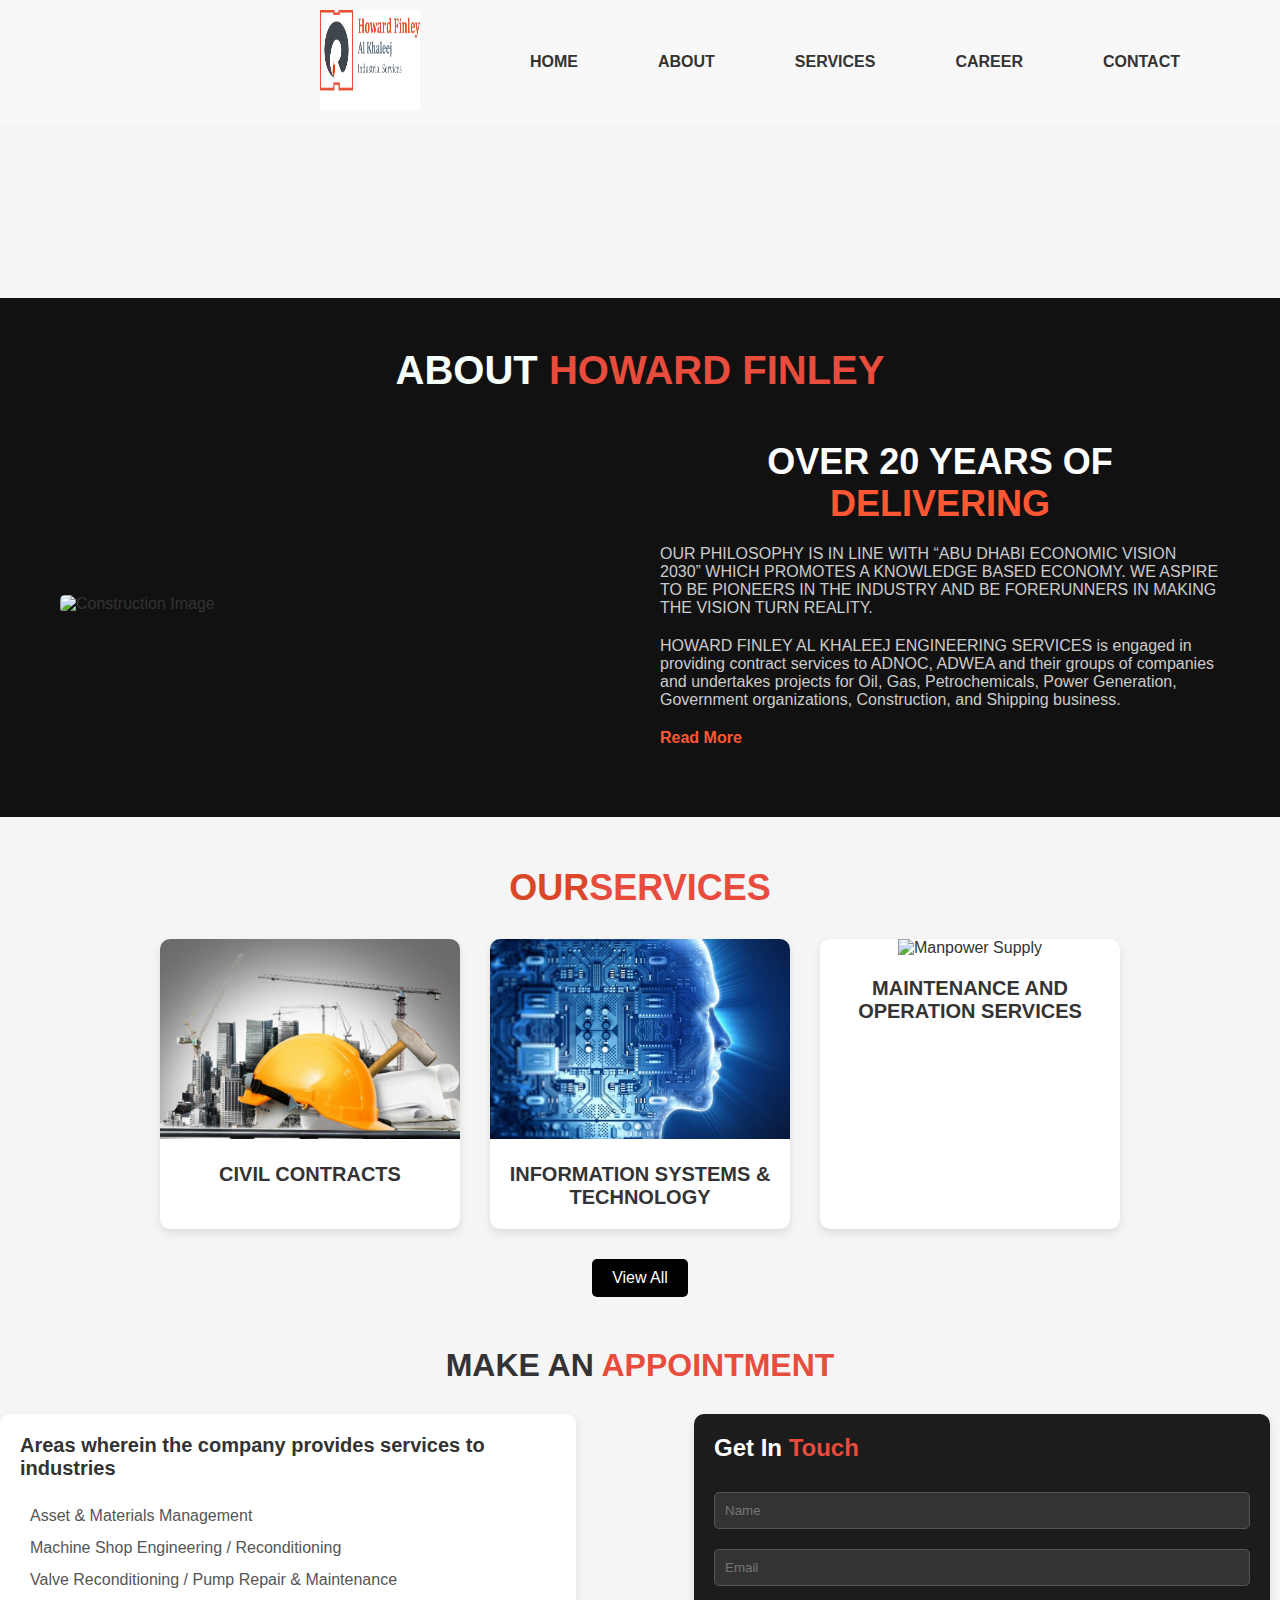
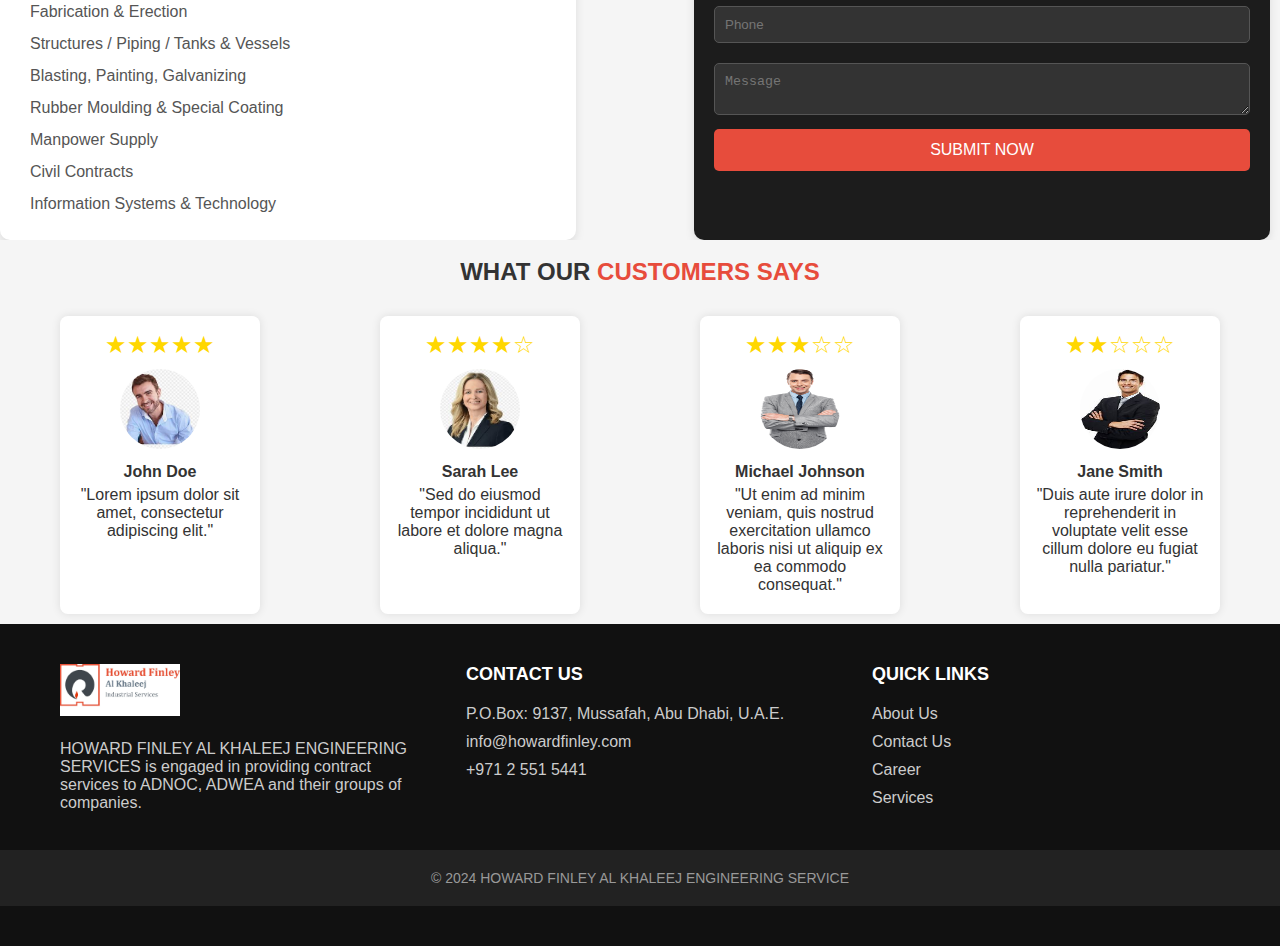
==== index.html @ bd767dd8 "Update index.html" ====
<!DOCTYPE html>
<html lang="en">

<head>
  <meta charset="utf-8">
  <meta name="viewport" content="width=device-width, initial-scale=1, shrink-to-fit=no">
  <link href="#">
  <link rel="stylesheet" href="style.css">

  <title>Howard Finley Alkhaleej engineering services</title>
</head>
<body>
    <header>
        <nav class="navbar">
            <div class="logo">
                <img src="images/logo.jpg" alt="Logo">
            </div>
            <ul class="menu">
                <li><a href="#">HOME</a></li>
                <li><a href="#">ABOUT</a></li>
                <li><a href="#">SERVICES</a></li>
                <li><a href="#">CAREER</a></li>
                <li><a href="#">CONTACT</a></li>
            </ul>
        </nav>
    </header>
    
    <div class="video-container">
        <video autoplay muted loop>
            <source src="images/video.mp4" type="video/mp4">
            Your browser does not support the video tag.
        </video>

    <script src="script.js"></script>
     
<section class="about-section">
    

    <h1> <span class="colour">ABOUT</span> <span class="highlight">HOWARD FINLEY</span></h1>
    <br>
    <div class="about-container">
        <div class="about-image">
            <img src="images/about.jpg" alt="Construction Image">
        </div>
        <div class="about-content">
            <h2>OVER 20 YEARS OF  <span>DELIVERING</span></h2>
            <p>OUR PHILOSOPHY IS IN LINE WITH “ABU DHABI ECONOMIC VISION 2030” WHICH PROMOTES A KNOWLEDGE BASED ECONOMY. WE ASPIRE TO BE PIONEERS IN THE INDUSTRY AND BE FORERUNNERS IN MAKING THE VISION TURN REALITY.</p>
            <p>HOWARD FINLEY AL KHALEEJ ENGINEERING SERVICES is engaged in providing contract services to ADNOC, ADWEA and their groups of companies and undertakes projects for Oil, Gas, Petrochemicals, Power Generation, Government organizations, Construction, and Shipping business.

            </p>
            <p><a href="#" class="read-more">Read More</a></p>
        </div>
    </div>
</section>
    <section class="services-section">
        <h2>OUR<span class="highlight">SERVICES</span></h2>
        <div class="services-container">
            <div class="service-card">
                <img src="images/contract.jpg" alt="Asset & Materials Management">
                <h3>CIVIL CONTRACTS</h3>
            </div>
            <div class="service-card">
                <img src="images/inform.jpg" alt="Fabrication & Erection">
                <h3>INFORMATION SYSTEMS & TECHNOLOGY</h3>
            </div>
            <div class="service-card">
                <img src="images/maintain.jpg" alt="Manpower Supply">
                <h3>MAINTENANCE AND OPERATION SERVICES</h3>
            </div>
    
        </div>
        <a href="#" class="view-all-btn">View All</a>
    </section>

    <section class="appointment-section">
        <h2>MAKE AN <span class="highlight">APPOINTMENT</span></h2>
        <div class="content">
            <div class="services">
                <h3>Areas wherein the company <strong>provides services to industries</strong></h3>
                <ul>
                    <li>Asset & Materials Management</li>
                    <li>Machine Shop Engineering / Reconditioning</li>
                    <li>Valve Reconditioning / Pump Repair & Maintenance</li>
                    <li>Fabrication & Erection</li>
                    <li>Structures / Piping / Tanks & Vessels</li>
                    <li>Blasting, Painting, Galvanizing</li>
                    <li>Rubber Moulding & Special Coating</li>
                    <li>Manpower Supply</li>
                    <li>Civil Contracts</li>
                    <li>Information Systems & Technology</li>
                </ul>
            </div>

            <div class="contact-form">
                <h3>Get In <span class="highlight">Touch</span></h3>
                <form>
                    <input type="text" placeholder="Name" required>
                    <input type="email" placeholder="Email" required>
                    <input type="tel" placeholder="Phone" required>
                    <textarea placeholder="Message" required></textarea>
                    <button type="submit">SUBMIT NOW</button>
                </form>
            </div>
        </div>
    </section>
</div>
<br>
<h2>WHAT OUR <span class="highlight">CUSTOMERS SAYS</span></h2>
<div class="containers">
    <div class="review-box">
        <div class="rating">★★★★★</div>
        <div class="comment">
            <img src="images/p1.jpg" alt="Person 1">
            <p><strong>John Doe</strong></p>
            <p>"Lorem ipsum dolor sit amet, consectetur adipiscing elit."</p>
        </div>
    </div>
    <div class="review-box">
        <div class="rating">★★★★☆</div>
        <div class="comment">
            <img src="images/p2.jpg" alt="Person 2">
            <p><strong>Sarah Lee</strong></p>
            <p>"Sed do eiusmod tempor incididunt ut labore et dolore magna aliqua."</p>
        </div>
    </div>
    <div class="review-box">
        <div class="rating">★★★☆☆</div>
        <div class="comment">
            <img src="images/p3.jpg" alt="Person 3">
            <p><strong>Michael Johnson</strong></p>
            <p>"Ut enim ad minim veniam, quis nostrud exercitation ullamco laboris nisi ut aliquip ex ea commodo consequat."</p>
        </div>
    </div>
    <div class="review-box">
        <div class="rating">★★☆☆☆</div>
        <div class="comment">
            <img src="images/p4.jpg" alt="Person 4">
            <p><strong>Jane Smith</strong></p>
            <p>"Duis aute irure dolor in reprehenderit in voluptate velit esse cillum dolore eu fugiat nulla pariatur."</p>
        </div>
    </div>
</div>
<footer>
    <div class="footer-container">
        <!-- Company Info -->
        <div class="footer-info">
            <img src="images/logo.jpg" alt="Howard Finley Logo" class="footer-logo">
            <p>HOWARD FINLEY AL KHALEEJ ENGINEERING SERVICES is engaged in providing contract services to ADNOC, ADWEA and their groups of companies.</p>
            <div class="footer-social">
                <a href="#"><i class="fab fa-facebook-f"></i></a>
                <a href="#"><i class="fab fa-twitter"></i></a>
                <a href="#"><i class="fab fa-linkedin-in"></i></a>
            </div>
        </div>

        <!-- Contact Info -->
        <div class="footer-contact">
            <h4>CONTACT US</h4>
            <p>P.O.Box: 9137, Mussafah, Abu Dhabi, U.A.E.</p>
            <p>info@howardfinley.com</p>
            <p>+971 2 551 5441</p>
        </div>

        <!-- Quick Links -->
        <div class="footer-links">
            <h4>QUICK LINKS</h4>
            <ul>
                <li><a href="#">About Us</a></li>
                <li><a href="#">Contact Us</a></li>
                <li><a href="#">Career</a></li>
                <li><a href="#">Services</a></li>
            </ul>
        </div>
    </div>

    <!-- Footer Bottom Section -->
    <div class="footer-bottom">
        <p>© 2024 HOWARD FINLEY AL KHALEEJ ENGINEERING SERVICE</p>
    </div>
</footer>

</body>
</html>
---- style.css ----
* {
    box-sizing: border-box;
    margin: 0;
    padding: 0;
}

body {
    font-family: Arial, sans-serif;
}

header {
    background-color: #f8f8f8;
    padding: 10px 20px;
}

.navbar {
    display: flex;
    justify-content: space-between;
    align-items: center;
}

.menu {
    display: flex;
    list-style-type: none;
    font-weight: bold;
}

.menu li {
    margin-right: 80px;
}

.menu a {
    text-decoration: none;
    color: #333;
}

.menu a:hover {
    text-decoration: underline;
}

.logo img {
    height: 100px; /* Adjust height as needed */
    margin-left: 300px;
    width: 100%;
}


* {
    box-sizing: border-box;
    margin: 0;
    padding: 0;
}

body {
    font-family: Arial, sans-serif;
}

.video-container {
    position: relative;
    width: 100%;
    height: 40%;
    overflow: hidden;
}

video {
    width: 100%;
    height: auto; /* Maintain aspect ratio */
}

.overlay {
    position: absolute;
    top: 50%;
    left: 50%;
    transform: translate(-50%, -50%);
    text-align: left;
    font-weight: bold;
}

.text {
    font-size: 4em;
    color: #cf4b22;
    border: 4px solid white;
    padding: 10px;
    margin: 10px 0;
    opacity: 0;
    transition: opacity 0.5s ease;
}



.container {
    text-align: center;
}

h1 {
    margin-bottom: 30px;
    font-size: 2.5em;
    color: #333;
}

* {
    margin: 0;
    padding: 0;
    box-sizing: border-box;
}

body {
    font-family: Arial, sans-serif;
}

.services-section {
    text-align: center;
    padding: 50px;
    background-color: #f5f5f5;
}

.services-section h2 {
    font-size: 36px;
    margin-bottom: 30px;
    color: #d94728;
}

.services-container {
    display: flex;
    justify-content: center;
    gap: 30px;
}

.service-card {
    background-color: white;
    border-radius: 10px;
    overflow: hidden;
    box-shadow: 0 4px 8px rgba(0, 0, 0, 0.1);
    width: 300px;
    text-align: center;
}

.service-card img {
    width: 100%;
    height: 200px;
    object-fit: cover;
}

.service-card h3 {
    font-size: 20px;
    margin: 20px 0;
}

.view-all-btn {
    display: inline-block;
    margin-top: 30px;
    padding: 10px 20px;
    background-color: #000;
    color: white;
    text-decoration: none;
    border-radius: 5px;
}

.view-all-btn:hover {
    background-color: #d94728;
}


* {
    margin: 0;
    padding: 0;
    box-sizing: border-box;
}

body {
    font-family: 'Arial', sans-serif;
    background-color: #f5f5f5;
    color: #333;
}

.container {
    max-width: 1200px;
    margin: 0 auto;
    padding: 40px;
}

header {
    text-align: center;
    margin-bottom: 20px;
}

header .logo {
    display: inline-block;
}

header img {
    max-width: 100px;
}

header h1 {
    font-size: 24px;
    margin: 10px 0;
}

header p {
    font-size: 14px;
    color: #666;
}

.appointment-section h2 {
    text-align: center;
    font-size: 32px;
    margin-bottom: 30px;
}

.highlight {
    color: #e74c3c;
}

.content {
    display: flex;
    justify-content: space-between;
}

.services {
    background-color: #ffffff;
    padding: 20px;
    border-radius: 10px;
    box-shadow: 0 4px 10px rgba(0, 0, 0, 0.1);
    width: 45%;
}

.services h3 {
    font-size: 20px;
    margin-bottom: 20px;
}

.services ul {
    list-style: none;
    line-height: 2;
}

.services li {
    font-size: 16px;
    color: #555;
    margin-left: 10px;
}

.contact-form {
    background-color: #1c1c1c;
    padding: 20px;
    border-radius: 10px;
    box-shadow: 0 4px 10px rgba(0, 0, 0, 0.1);
    width: 45%;
    color: white;
    margin-right: 10px;
}

.contact-form h3 {
    font-size: 24px;
    margin-bottom: 20px;
}

.contact-form input,
.contact-form textarea {
    width: 100%;
    padding: 10px;
    margin: 10px 0;
    border: 1px solid #555;
    border-radius: 5px;
    background-color: #333;
    color: white;
}

.contact-form button {
    width: 100%;
    padding: 12px;
    background-color: #e74c3c;
    color: white;
    border: none;
    border-radius: 5px;
    font-size: 16px;
    cursor: pointer;
}

.contact-form button:hover {
    background-color: #c0392b;
}



.about-section {
    background-color: #111; /* Dark section background */
    padding: 50px 0;
    text-align: center;
}

.about-container {
    display: flex;
    justify-content: space-between;
    align-items: center;
    max-width: 1200px;
    margin: 0 auto;
    padding: 0 20px;
}

.about-image img {
    max-width: 500px; /* Adjust size */
    width: 100%;
    border-radius: 5px; /* Add some border-radius for softer edges */
}

.about-content {
    max-width: 600px;
    padding-left: 40px;
    text-align: left;
}

.about-content h2 {
    font-size: 36px;
    margin-bottom: 20px;
    color: #fff;
    text-transform: uppercase;
}

.about-content h2 span {
    color: #ff5733; /* Highlighting text in a different color */
}

.about-content p {
    margin-bottom: 20px;
    color: #ccc; /* Grey text for paragraphs */
}

.read-more {
    text-decoration: none;
    color: #ff5733; /* Button/link color */
    font-weight: bold;
}

.colour {
    color: #f6fff9;
}

.read-more:hover {
    text-decoration: underline;
}





.containers {
    display: flex;
    justify-content: space-around;
    margin-top: 20px;
}

.review-box {
    width: 200px;
    background: #fff;
    padding: 15px;
    margin: 10px;
    border-radius: 8px;
    box-shadow: 0 0 10px rgba(0,0,0,0.1);
    text-align: center;
}

.rating {
    color: #FFD700; /* Gold color for stars */
    font-size: 24px;
    margin-bottom: 10px;
}

.comment img {
    width: 80px;
    height: 80px;
    border-radius: 50%;
    margin-bottom: 10px;
}

.comment p {
    margin-bottom: 5px;
}

h2{
    text-align: center;
}



footer {
    background-color: #111;
    padding: 40px 0;
    color: #ccc;
}

.footer-container {
    max-width: 1200px;
    margin: 0 auto;
    display: flex;
    justify-content: space-between;
    padding: 0 20px;
}

.footer-info, .footer-contact, .footer-links {
    flex-basis: 30%;
}

.footer-logo {
    width: 120px;
    margin-bottom: 20px;
}

.footer-info p {
    margin-bottom: 20px;
}

.footer-social a {
    color: #fff;
    margin-right: 10px;
    font-size: 16px;
    text-decoration: none;
}

.footer-social a:hover {
    color: #ff5733; /* Change color on hover */
}

.footer-contact h4, .footer-links h4 {
    font-size: 18px;
    margin-bottom: 20px;
    color: #fff;
}

.footer-links ul {
    list-style: none;
}

.footer-links ul li {
    margin-bottom: 10px;
}

.footer-links ul li a {
    text-decoration: none;
    color: #ccc;
}

.footer-links ul li a:hover {
    color: #ff5733; /* Hover color */
    text-decoration: underline;
}

.footer-bottom {
    background-color: #222;
    padding: 20px 0;
    text-align: center;
    color: #999;
}

.footer-bottom p {
    font-size: 14px;
}

.footer-contact p {
    margin-bottom: 10px;
}



@media (max-width: 768px) {
    header h1 {
        font-size: 28px;
    }

    navbar ul li {
        display: block;
        margin: 10px 0;
    }

    .hero h2 {
        font-size: 32px;
    }

    .hero p {
        font-size: 18px;
    }

    .content-section h2 {
        font-size: 28px;
    }
}

@media (max-width: 480px) {
    header h1 {
        font-size: 24px;
    }

    .hero h2 {
        font-size: 24px;
    }

    .hero p {
        font-size: 16px;
    }

    .content-section h2 {
        font-size: 24px;
    }
}
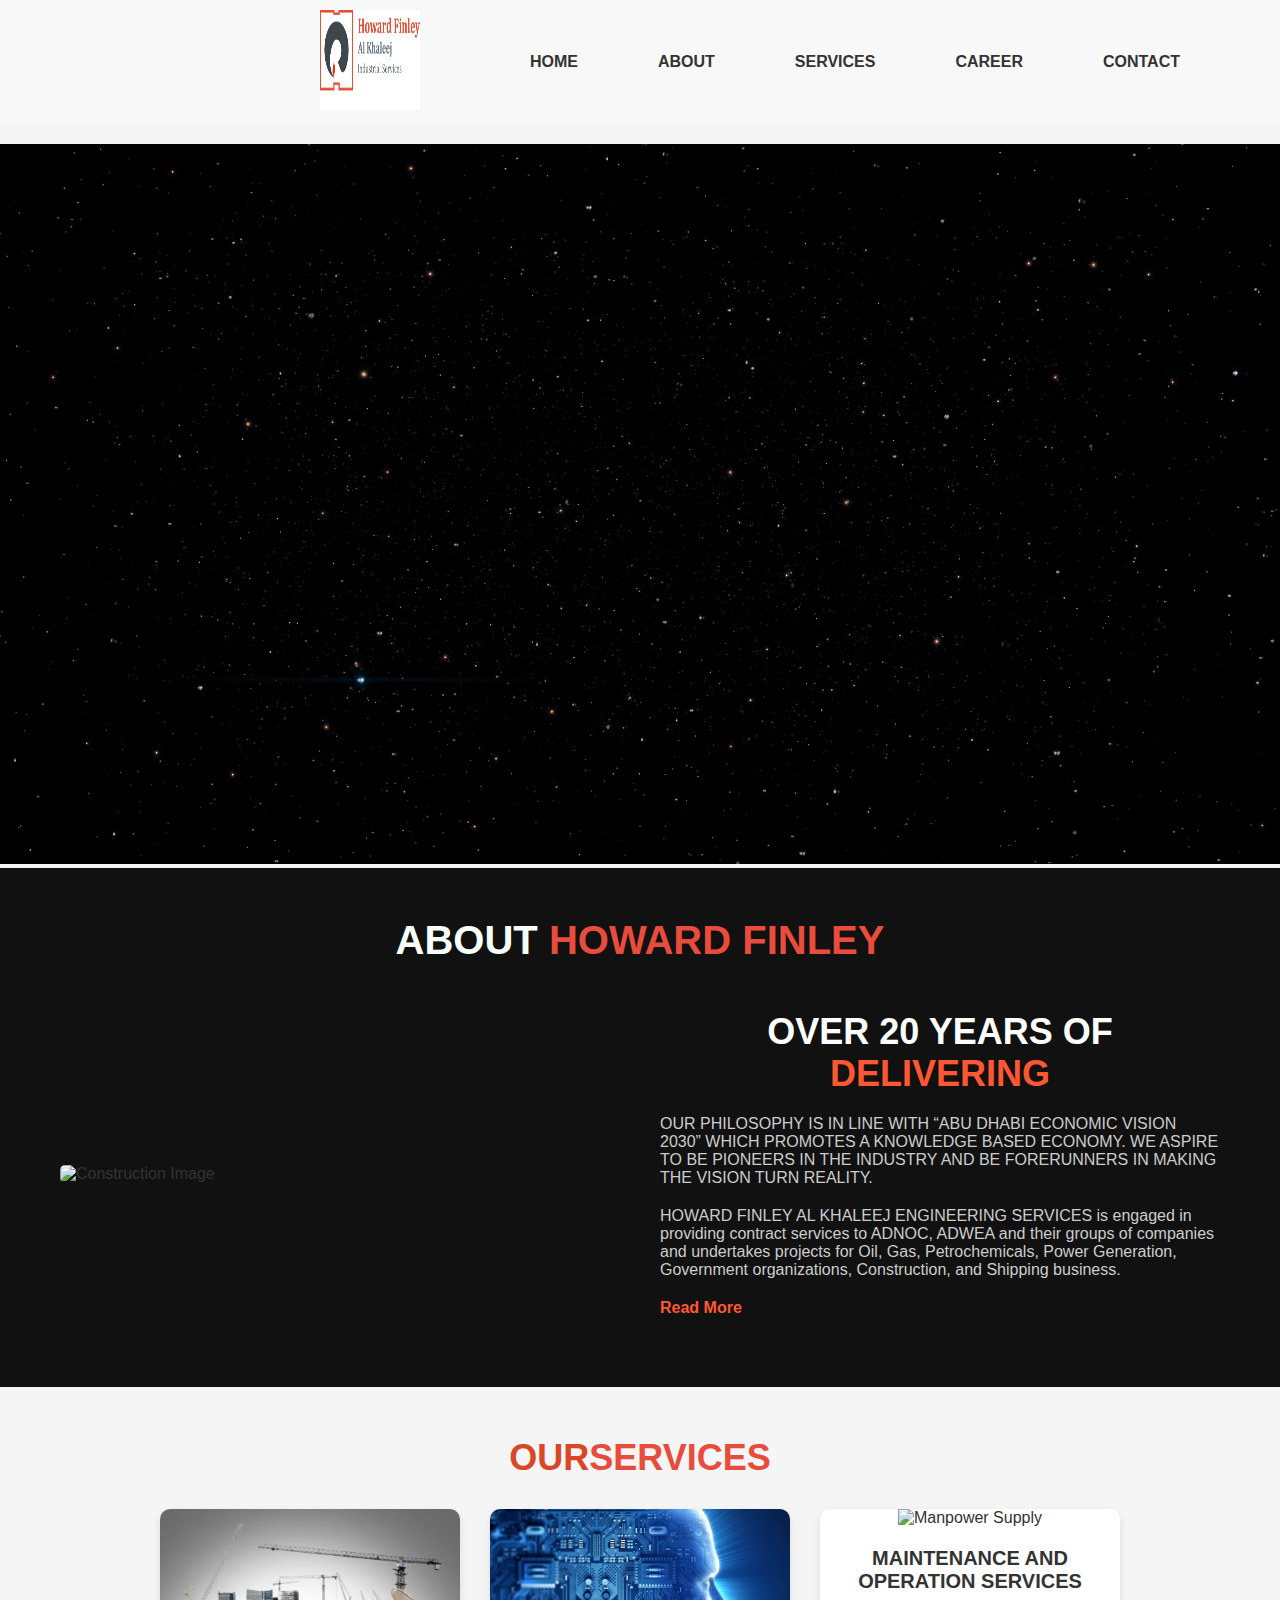
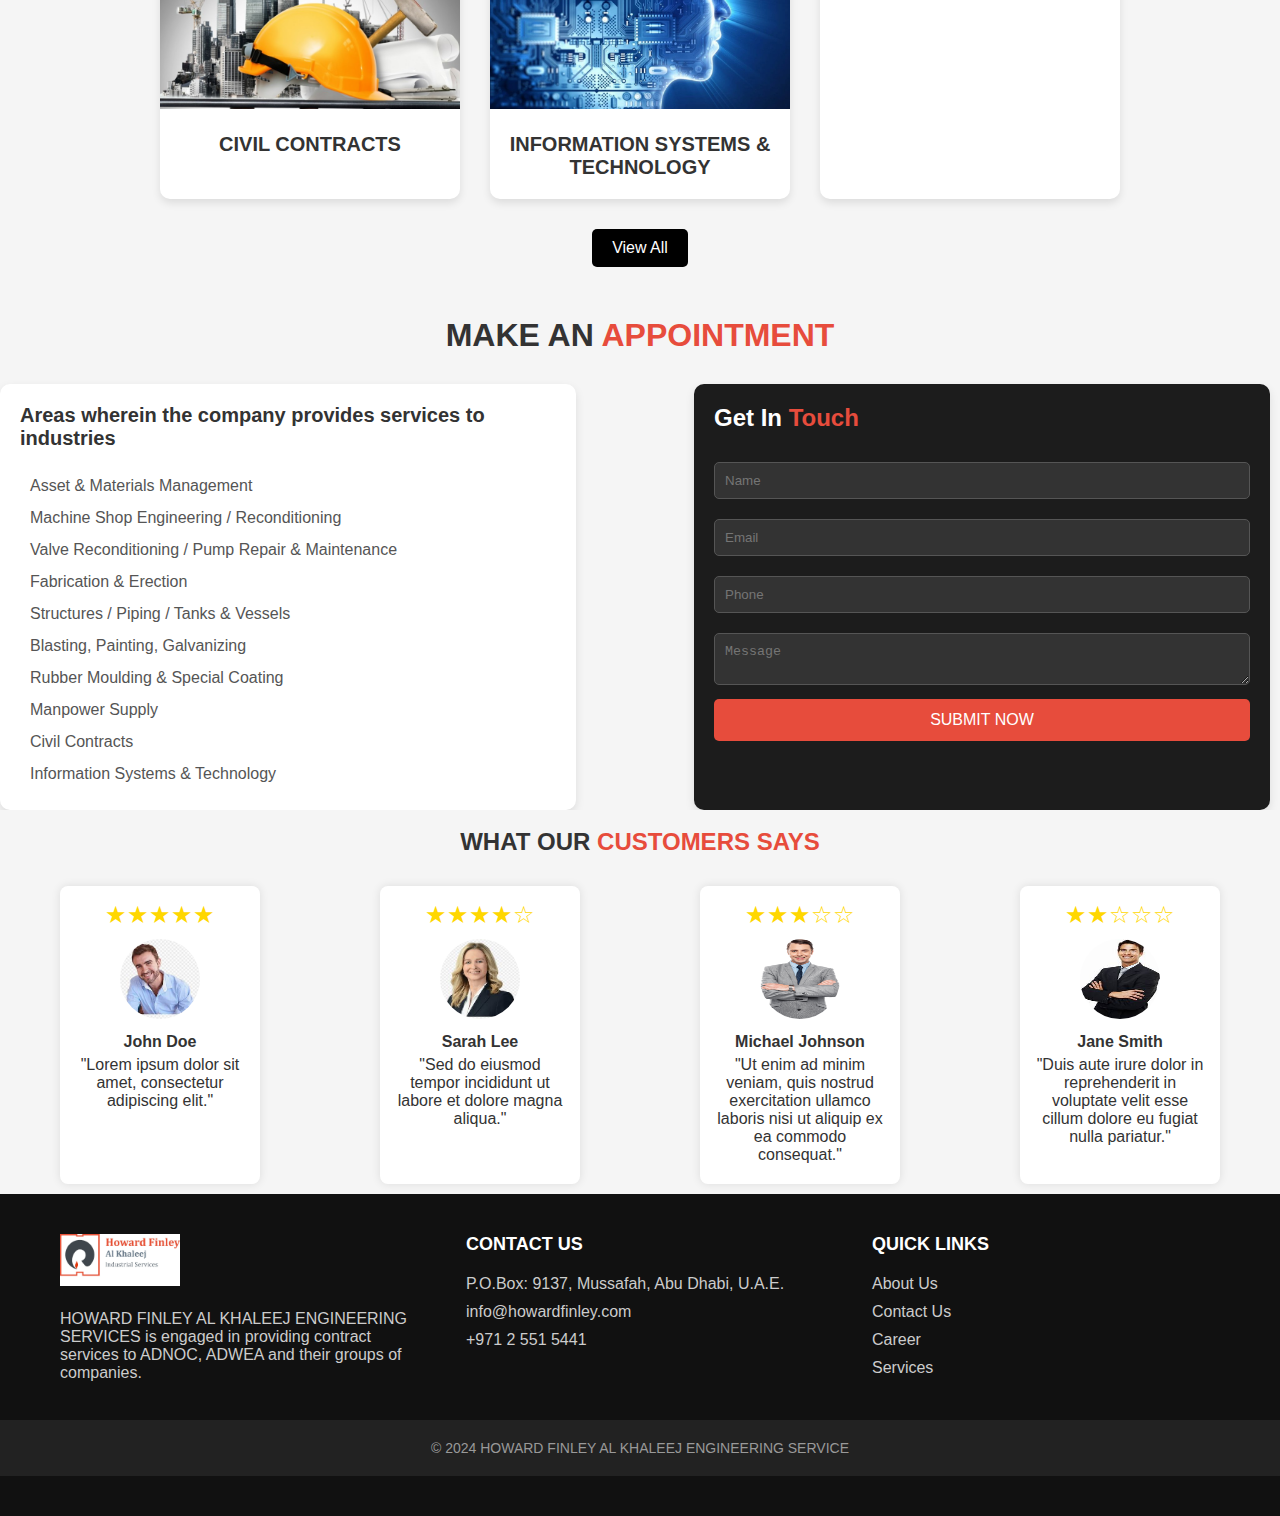
==== commit cb274baa: "Update index.html" ====
--- a/index.html
+++ b/index.html
@@ -27,7 +27,7 @@
     
     <div class="video-container">
         <video autoplay muted loop>
-            <source src="images/video.mp4" type="video/mp4">
+            <source src="images/avideo.mp4" type="video/mp4">
             Your browser does not support the video tag.
         </video>
 
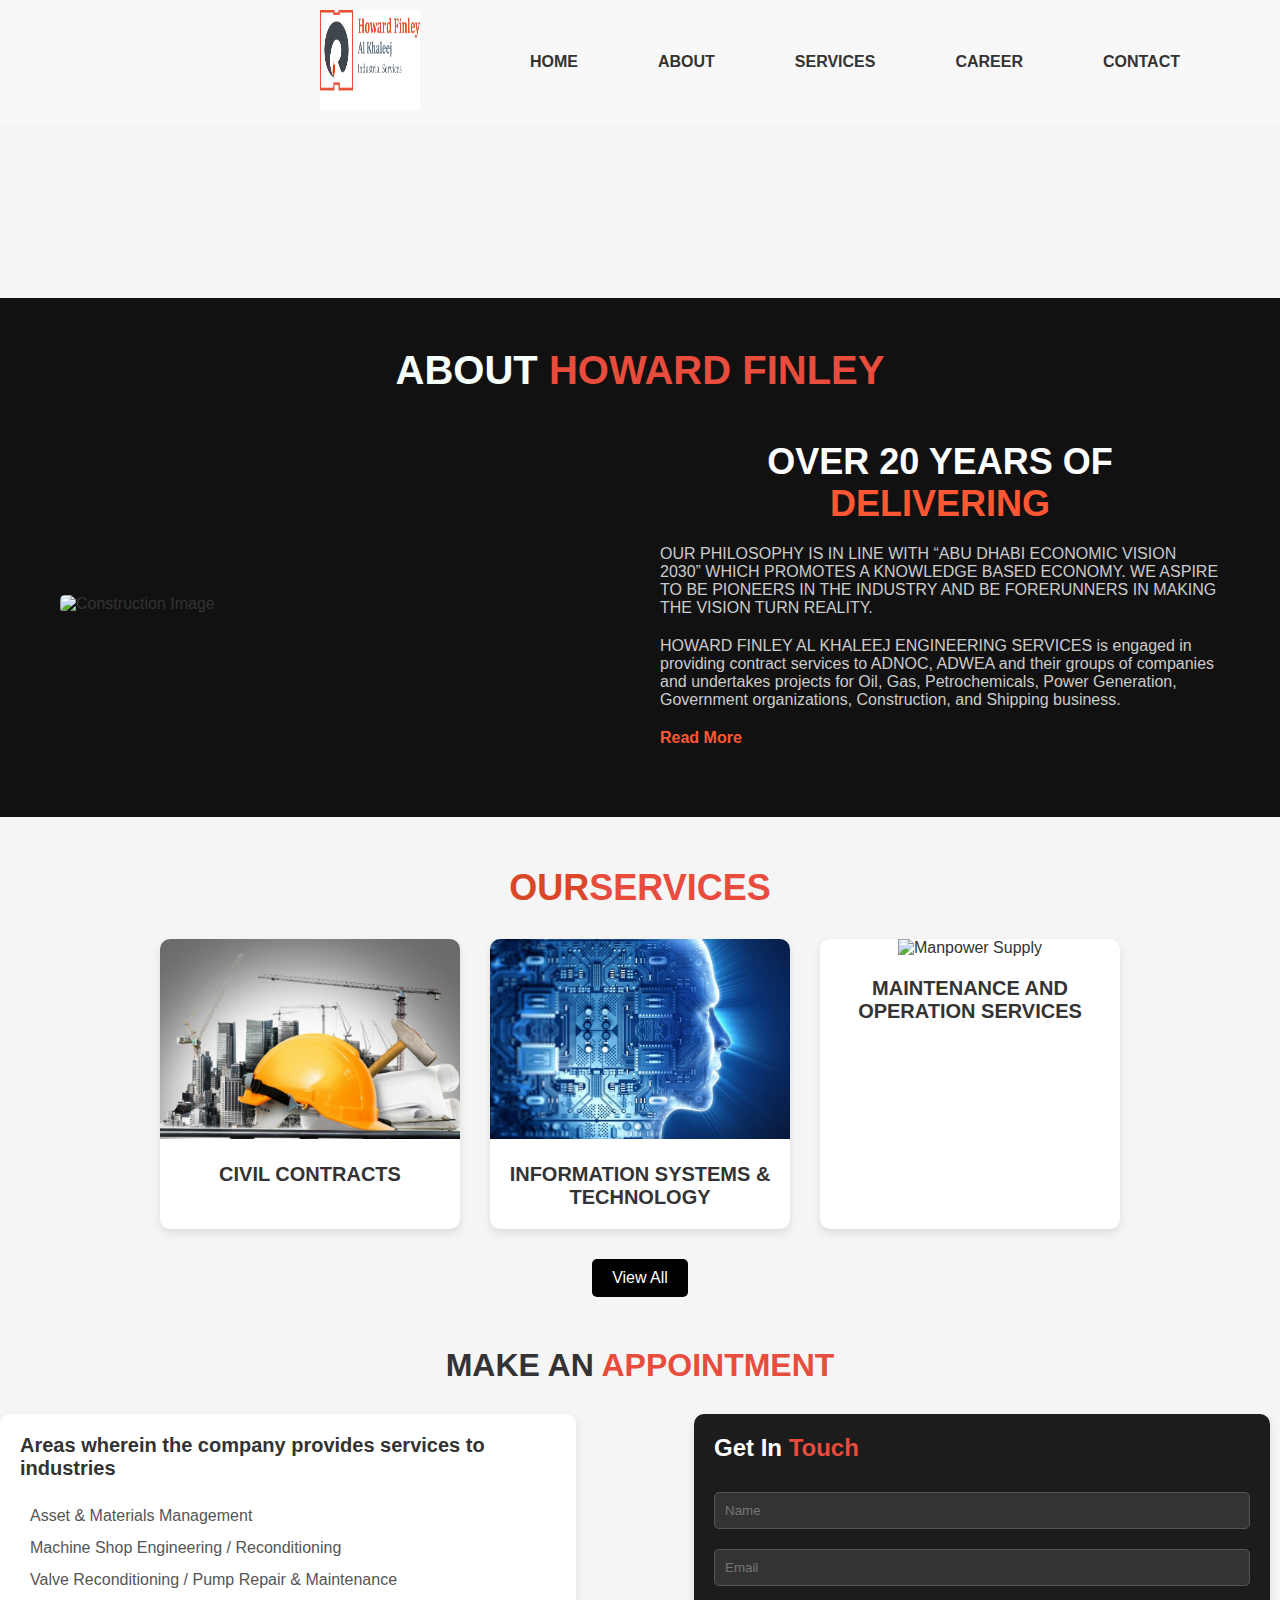
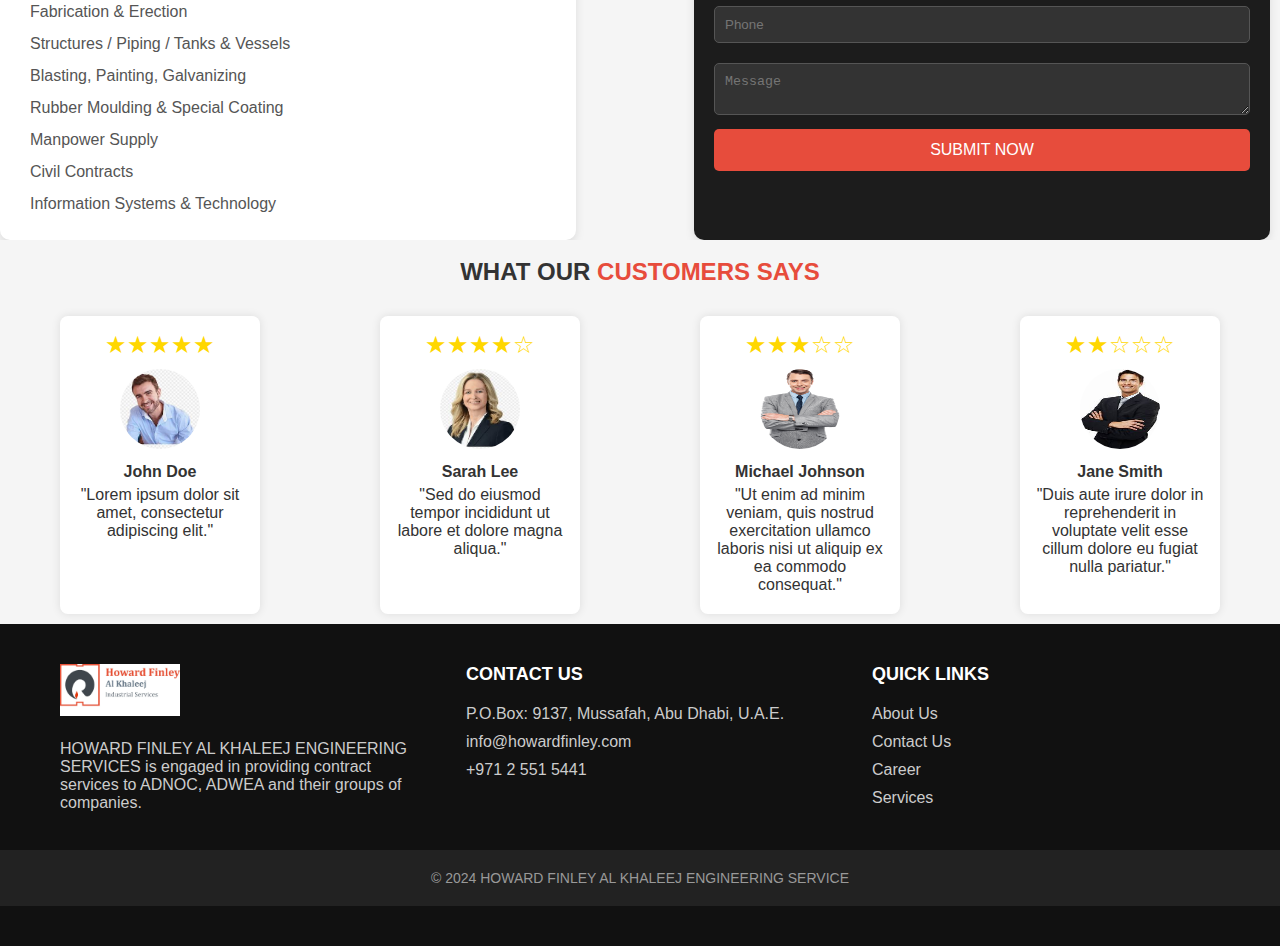
==== commit d83c40f8: "Update index.html" ====
--- a/index.html
+++ b/index.html
@@ -27,7 +27,7 @@
     
     <div class="video-container">
         <video autoplay muted loop>
-            <source src="images/avideo.mp4" type="video/mp4">
+            <source src="images/video.mp4" type="video/mp4">
             Your browser does not support the video tag.
         </video>
 
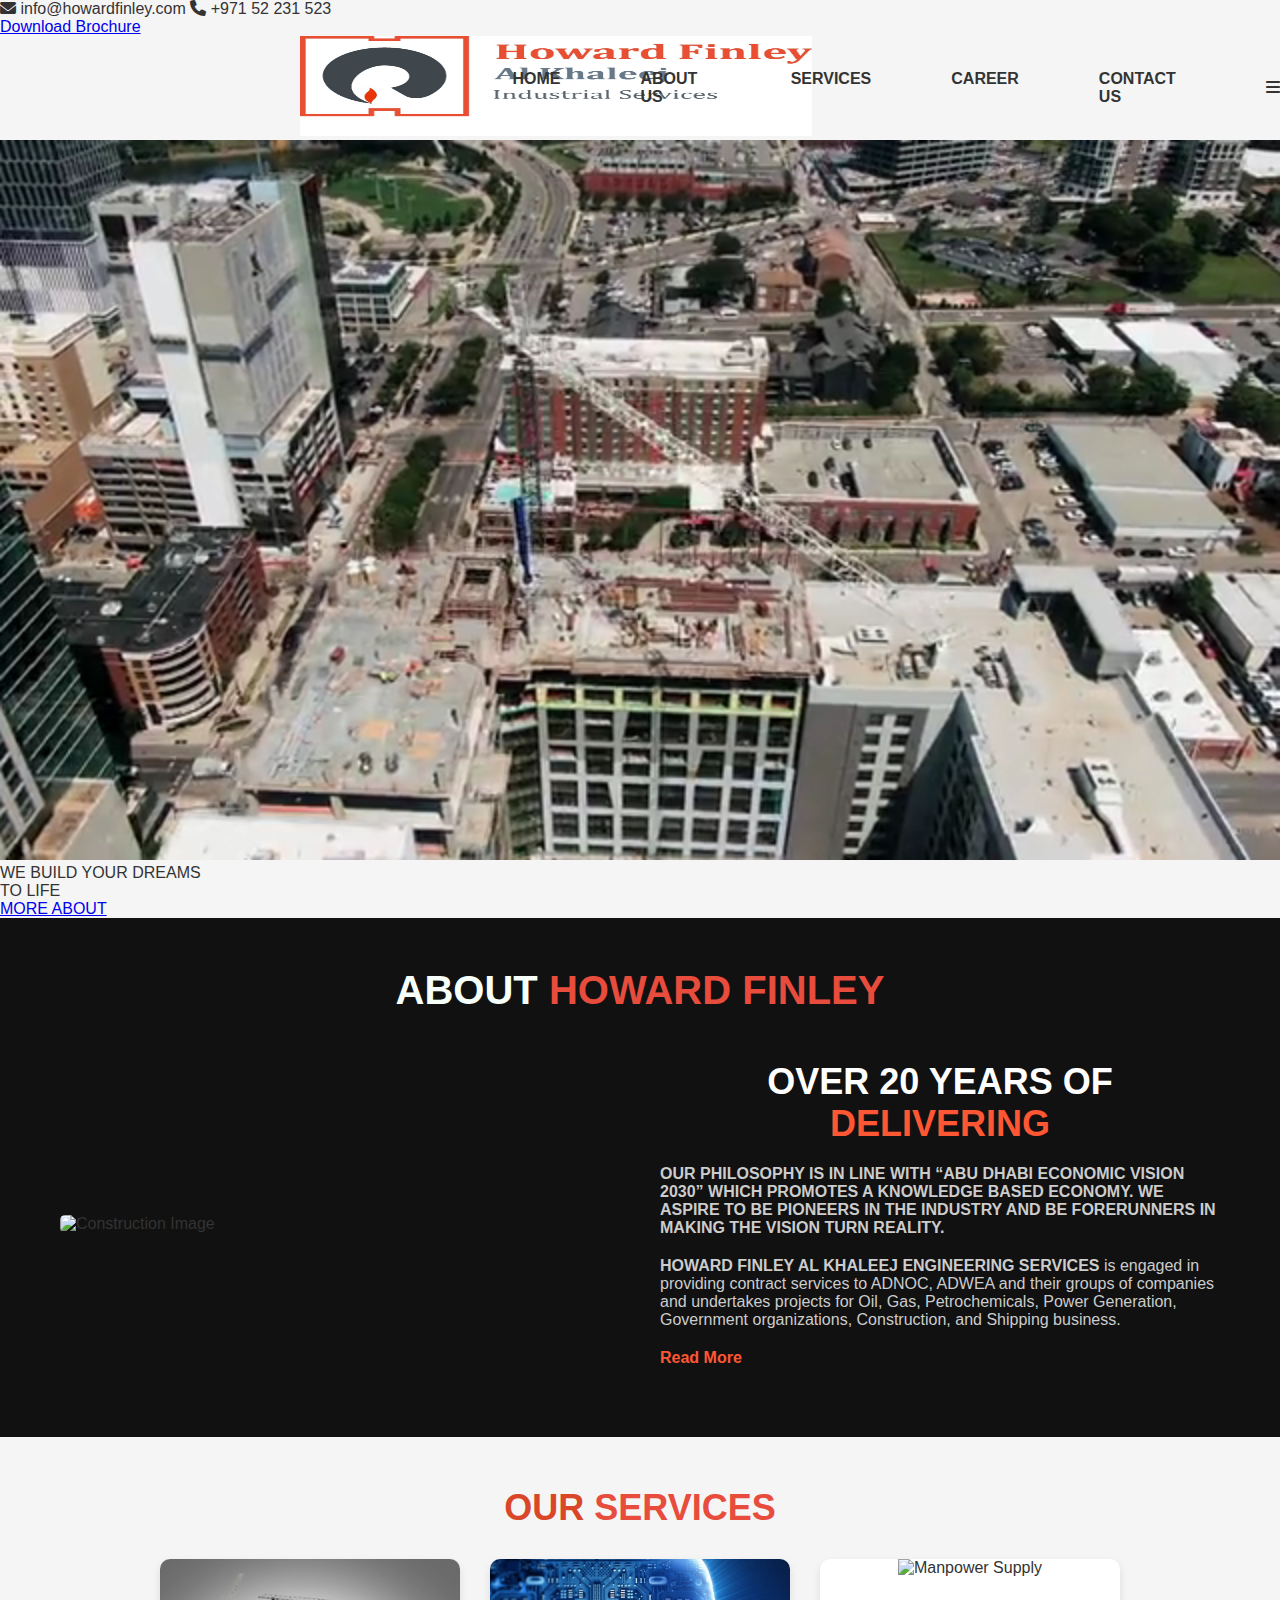
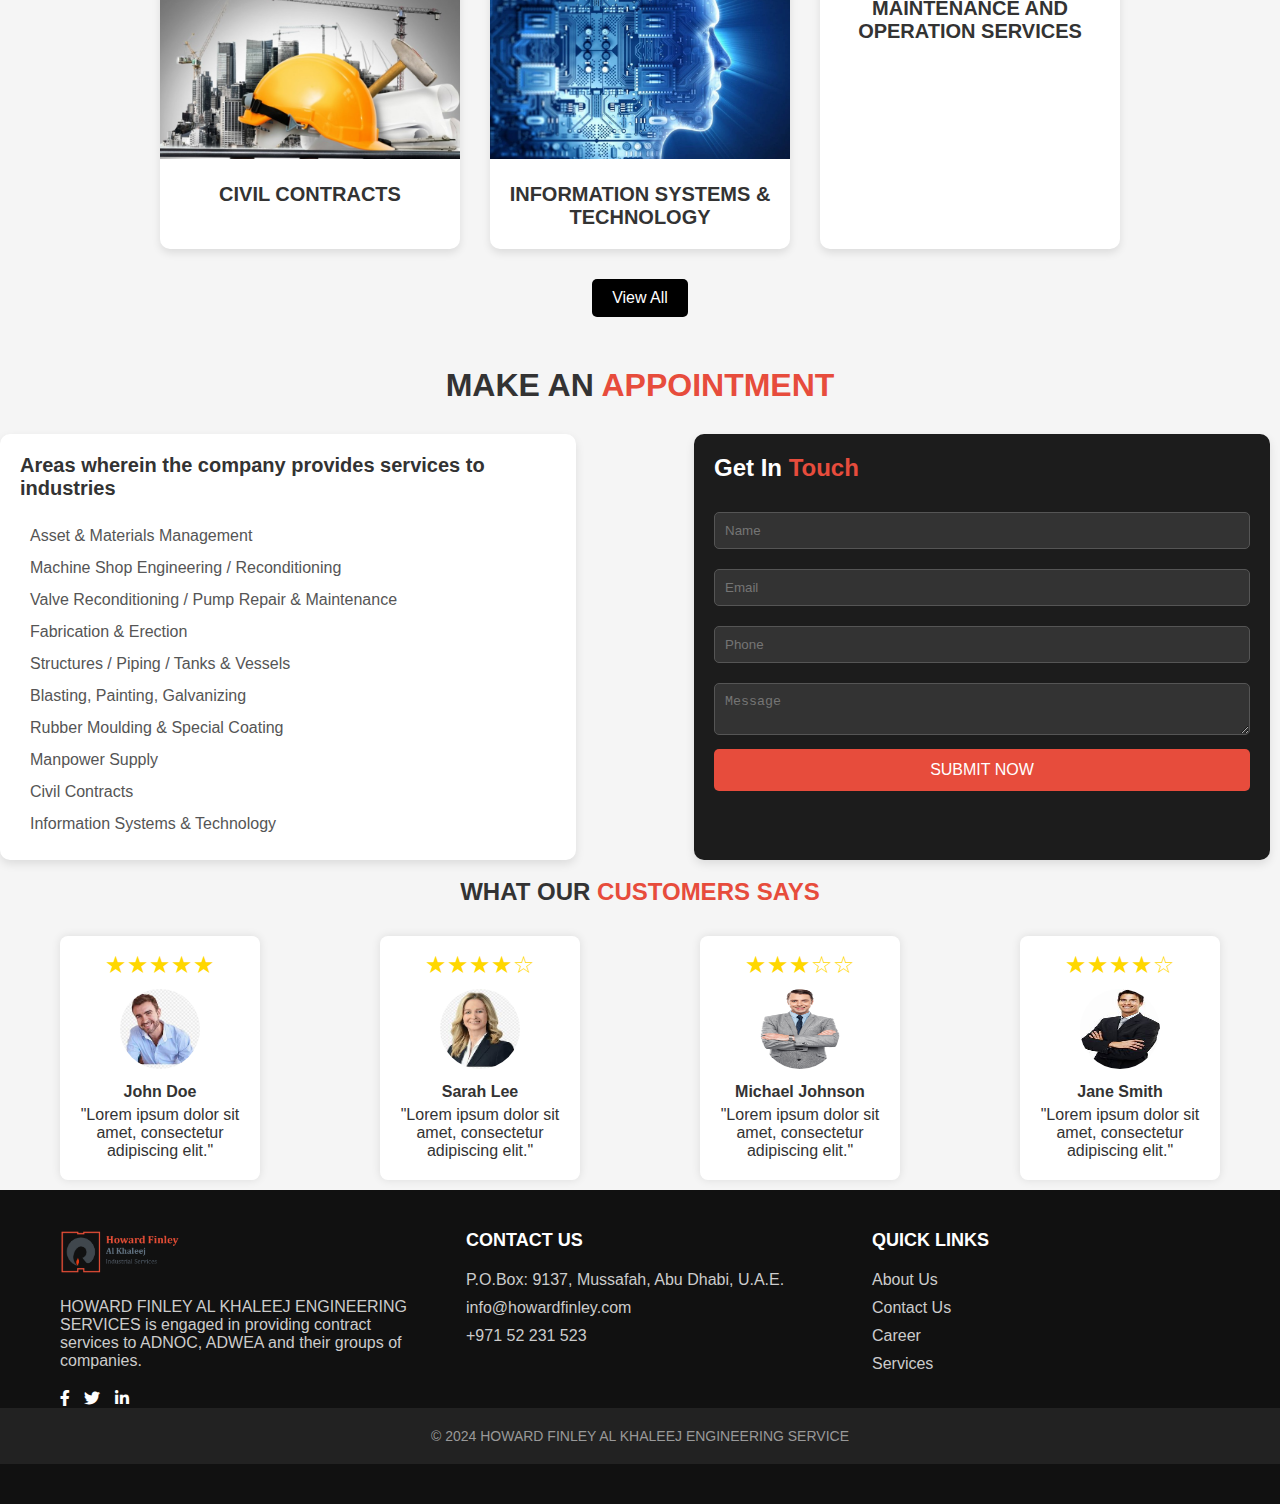
==== commit f4aed282: "Update index.html" ====
--- a/index.html
+++ b/index.html
@@ -5,36 +5,59 @@
   <meta charset="utf-8">
   <meta name="viewport" content="width=device-width, initial-scale=1, shrink-to-fit=no">
   <link href="#">
+  <link rel="stylesheet" href="https://cdnjs.cloudflare.com/ajax/libs/font-awesome/6.0.0-beta3/css/all.min.css">
   <link rel="stylesheet" href="style.css">
 
   <title>Howard Finley Alkhaleej engineering services</title>
 </head>
 <body>
-    <header>
-        <nav class="navbar">
-            <div class="logo">
-                <img src="images/logo.jpg" alt="Logo">
-            </div>
-            <ul class="menu">
-                <li><a href="#">HOME</a></li>
-                <li><a href="#">ABOUT</a></li>
-                <li><a href="#">SERVICES</a></li>
-                <li><a href="#">CAREER</a></li>
-                <li><a href="#">CONTACT</a></li>
-            </ul>
-        </nav>
-    </header>
+     <!-- Top Bar -->
+  <div class="top-bar">
+    <div class="contact-info">
+      <span><i class="fa fa-envelope"></i> info@howardfinley.com</span>
+      <span><i class="fa fa-phone"></i> +971 52 231 523</span>
+    </div>
+    <div class="brochure">
+      <a href="#" class="btn-brochure">Download Brochure</a>
+    </div>
+  </div>
+
+
+
+  <!-- Navbar -->
+  <nav class="navbar">
+    <div class="logo">
+        <img src="images/logo.jpg" alt="Company Logo">
+      </div>
+    <ul class="menu">
+      <li><a href="#">HOME</a></li>
+      <li><a href="#">ABOUT US</a></li>
+      <li><a href="#">SERVICES</a></li>
+      <li><a href="#">CAREER</a></li>
+      <li><a href="#">CONTACT US</a></li>
+    </ul>
+    <div class="hamburger" id="hamburger">
+        <i class="fas fa-bars"></i>
+    </div>
+  </nav>
     
     <div class="video-container">
         <video autoplay muted loop>
             <source src="images/video.mp4" type="video/mp4">
             Your browser does not support the video tag.
         </video>
-
+   
+        <!-- Adding multiple texts with animations -->
+       <div class="overlay-text">
+        <div class="text-row">WE BUILD YOUR DREAMS</div>
+        <div class="text-row">TO LIFE</div>
+        <a href="#" class="button-text">MORE ABOUT</a>
+    </div>
+</div>
+    </div>
     <script src="script.js"></script>
      
 <section class="about-section">
-    
 
     <h1> <span class="colour">ABOUT</span> <span class="highlight">HOWARD FINLEY</span></h1>
     <br>
@@ -44,8 +67,8 @@
         </div>
         <div class="about-content">
             <h2>OVER 20 YEARS OF  <span>DELIVERING</span></h2>
-            <p>OUR PHILOSOPHY IS IN LINE WITH “ABU DHABI ECONOMIC VISION 2030” WHICH PROMOTES A KNOWLEDGE BASED ECONOMY. WE ASPIRE TO BE PIONEERS IN THE INDUSTRY AND BE FORERUNNERS IN MAKING THE VISION TURN REALITY.</p>
-            <p>HOWARD FINLEY AL KHALEEJ ENGINEERING SERVICES is engaged in providing contract services to ADNOC, ADWEA and their groups of companies and undertakes projects for Oil, Gas, Petrochemicals, Power Generation, Government organizations, Construction, and Shipping business.
+            <p><b>OUR PHILOSOPHY IS IN LINE WITH “ABU DHABI ECONOMIC VISION 2030” WHICH PROMOTES A KNOWLEDGE BASED ECONOMY. WE ASPIRE TO BE PIONEERS IN THE INDUSTRY AND BE FORERUNNERS IN MAKING THE VISION TURN REALITY.</b></p>
+            <p><b>HOWARD FINLEY AL KHALEEJ ENGINEERING SERVICES</b> is engaged in providing contract services to ADNOC, ADWEA and their groups of companies and undertakes projects for Oil, Gas, Petrochemicals, Power Generation, Government organizations, Construction, and Shipping business.
 
             </p>
             <p><a href="#" class="read-more">Read More</a></p>
@@ -53,7 +76,7 @@
     </div>
 </section>
     <section class="services-section">
-        <h2>OUR<span class="highlight">SERVICES</span></h2>
+        <h2>OUR <span class="highlight">SERVICES</span></h2>
         <div class="services-container">
             <div class="service-card">
                 <img src="images/contract.jpg" alt="Asset & Materials Management">
@@ -120,7 +143,7 @@
         <div class="comment">
             <img src="images/p2.jpg" alt="Person 2">
             <p><strong>Sarah Lee</strong></p>
-            <p>"Sed do eiusmod tempor incididunt ut labore et dolore magna aliqua."</p>
+            <p>"Lorem ipsum dolor sit amet, consectetur adipiscing elit."</p>
         </div>
     </div>
     <div class="review-box">
@@ -128,15 +151,15 @@
         <div class="comment">
             <img src="images/p3.jpg" alt="Person 3">
             <p><strong>Michael Johnson</strong></p>
-            <p>"Ut enim ad minim veniam, quis nostrud exercitation ullamco laboris nisi ut aliquip ex ea commodo consequat."</p>
-        </div>
-    </div>
-    <div class="review-box">
-        <div class="rating">★★☆☆☆</div>
+            <p>"Lorem ipsum dolor sit amet, consectetur adipiscing elit."</p>
+        </div>
+    </div>
+    <div class="review-box">
+        <div class="rating">★★★★☆</div>
         <div class="comment">
             <img src="images/p4.jpg" alt="Person 4">
             <p><strong>Jane Smith</strong></p>
-            <p>"Duis aute irure dolor in reprehenderit in voluptate velit esse cillum dolore eu fugiat nulla pariatur."</p>
+            <p>"Lorem ipsum dolor sit amet, consectetur adipiscing elit."</p>
         </div>
     </div>
 </div>
@@ -144,7 +167,7 @@
     <div class="footer-container">
         <!-- Company Info -->
         <div class="footer-info">
-            <img src="images/logo.jpg" alt="Howard Finley Logo" class="footer-logo">
+            <img src="images/logof.png" alt="Howard Finley Logo" class="footer-logo">
             <p>HOWARD FINLEY AL KHALEEJ ENGINEERING SERVICES is engaged in providing contract services to ADNOC, ADWEA and their groups of companies.</p>
             <div class="footer-social">
                 <a href="#"><i class="fab fa-facebook-f"></i></a>
@@ -158,7 +181,7 @@
             <h4>CONTACT US</h4>
             <p>P.O.Box: 9137, Mussafah, Abu Dhabi, U.A.E.</p>
             <p>info@howardfinley.com</p>
-            <p>+971 2 551 5441</p>
+            <p>+971 52 231 523</p>
         </div>
 
         <!-- Quick Links -->
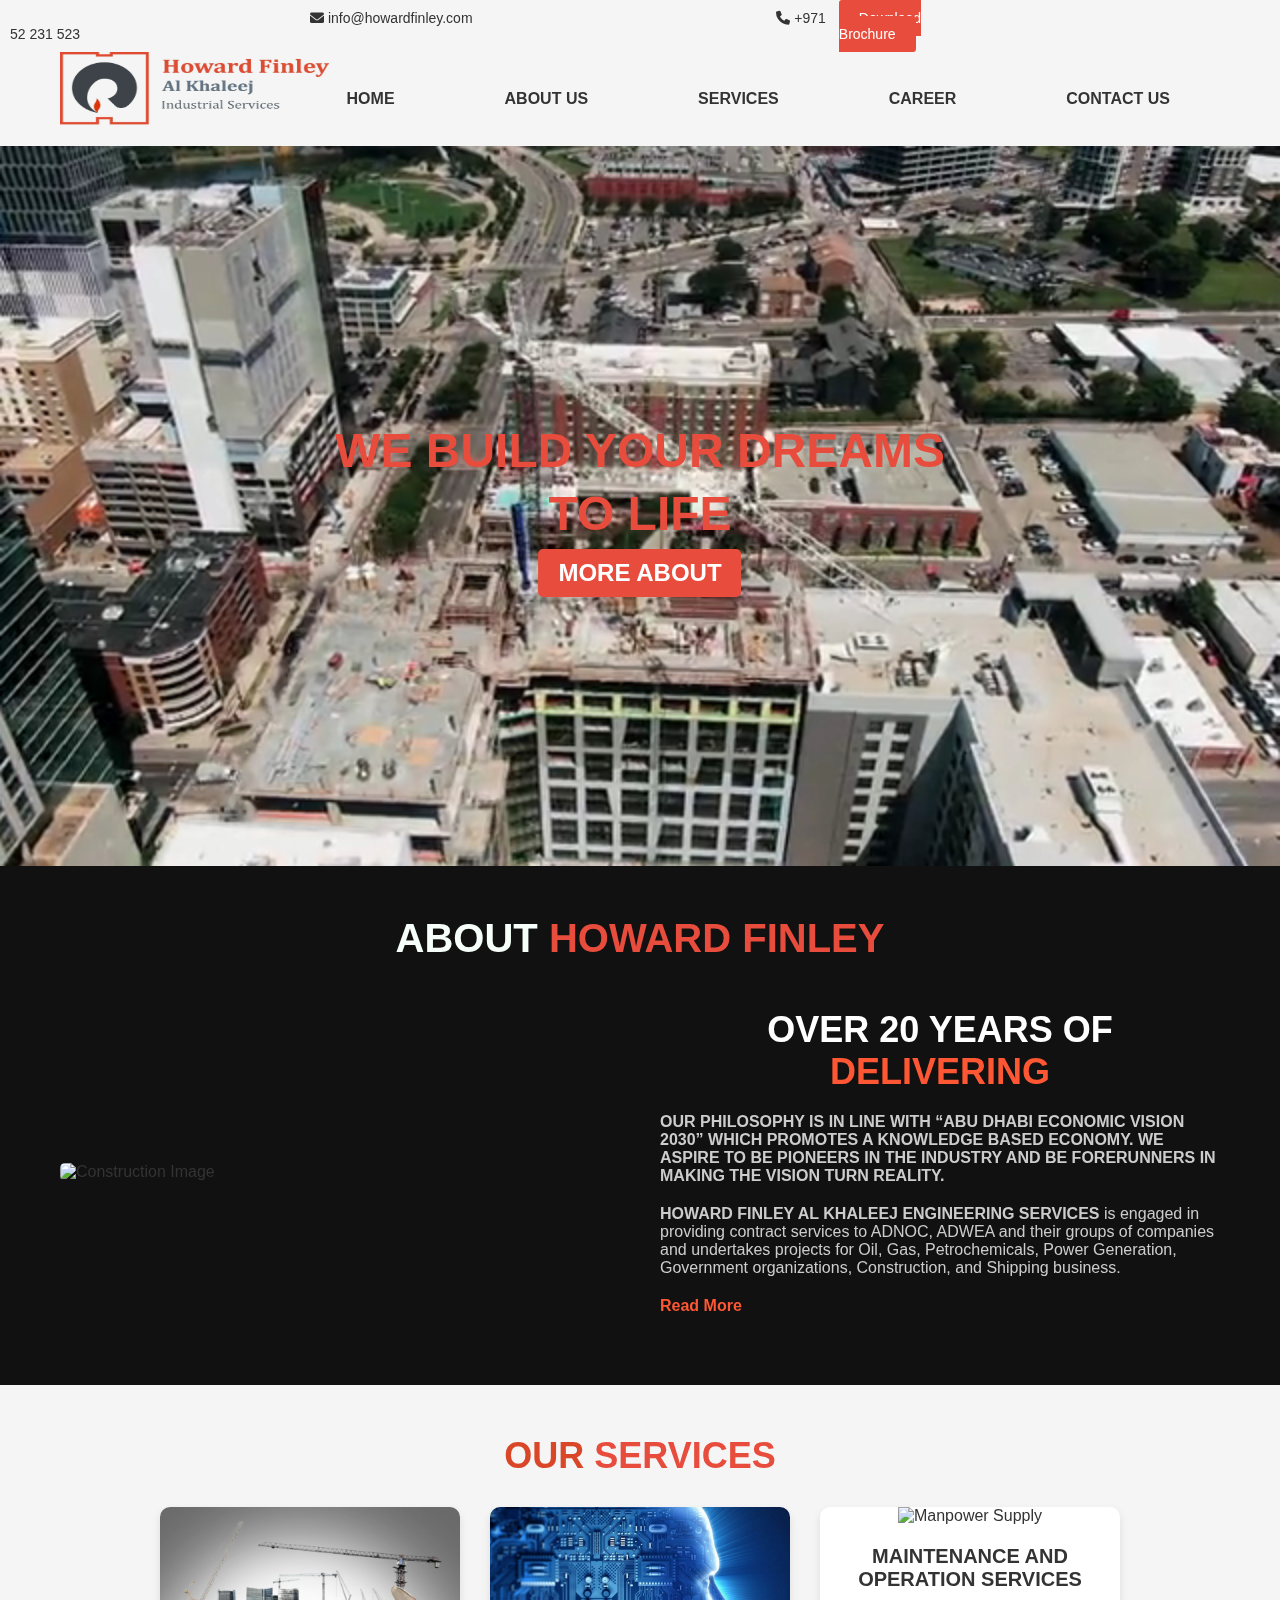
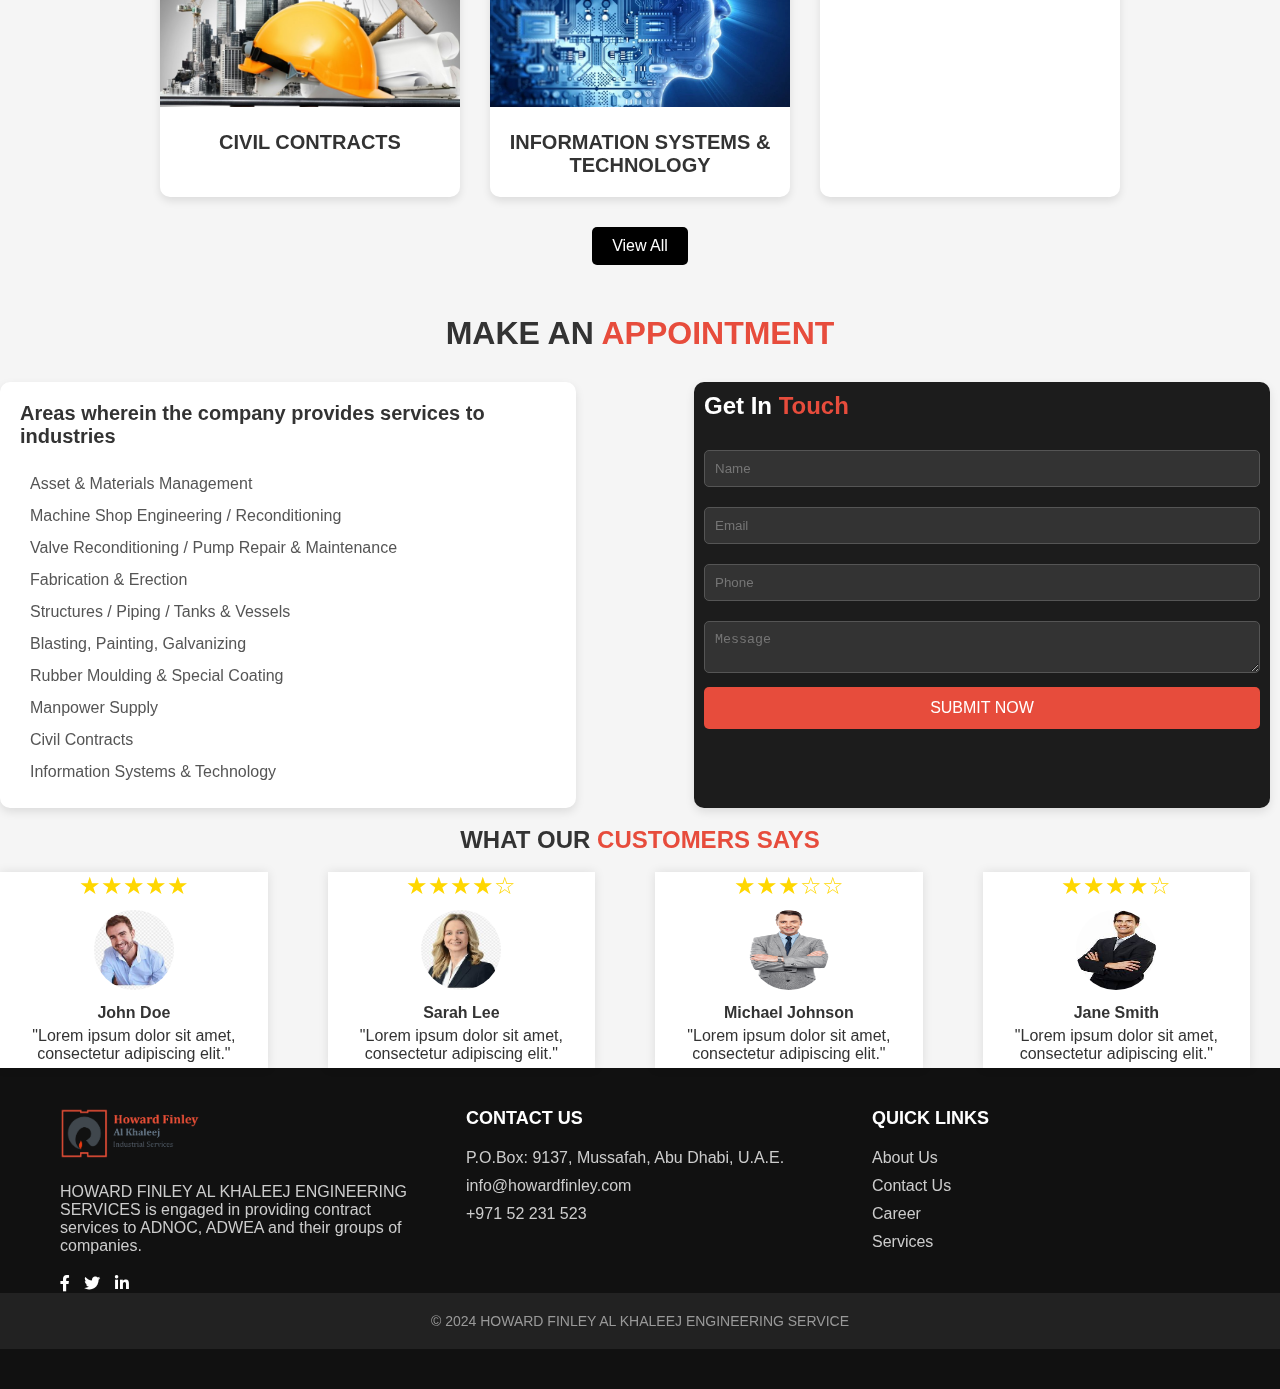
==== commit d66bcfb9: "Update index.html" ====
--- a/index.html
+++ b/index.html
@@ -129,6 +129,7 @@
 </div>
 <br>
 <h2>WHAT OUR <span class="highlight">CUSTOMERS SAYS</span></h2>
+  <br>
 <div class="containers">
     <div class="review-box">
         <div class="rating">★★★★★</div>
--- a/style.css
+++ b/style.css
@@ -1,32 +1,58 @@
-* {
-    box-sizing: border-box;
+/* General Styles */
+body {
     margin: 0;
-    padding: 0;
-}
-
-body {
     font-family: Arial, sans-serif;
-}
-
-header {
-    background-color: #f8f8f8;
+  }
+  
+  a {
+    text-decoration: none;
+    color: inherit;
+  }
+  
+  /* Top Bar */
+  .top-bar {
+    background-color:whitesmoke;
+    display: flex;
+    justify-content: space-between;
+    padding: 10px 10px;
+    font-size: 14px;
+  }
+  
+  .contact-info span {
+    margin-left: 300px;
+  }
+  
+
+  .brochure .btn-brochure {
+    background-color: #e74c3c;
+    color: white;
     padding: 10px 20px;
-}
-
-.navbar {
+    border-radius: 3px;
+    cursor: pointer;
+    margin-right: 300px;
+  }
+  
+  .brochure .btn-brochure:hover {
+    background-color: #161514;
+}
+
+  
+  /* Navbar */
+  .navbar {
     display: flex;
     justify-content: space-between;
     align-items: center;
-}
-
-.menu {
+    margin-bottom: 0;
+    padding-bottom: 0;
+  }
+  .menu {
     display: flex;
     list-style-type: none;
     font-weight: bold;
 }
 
 .menu li {
-    margin-right: 80px;
+    margin-right: 110px;
 }
 
 .menu a {
@@ -35,22 +61,22 @@
 }
 
 .menu a:hover {
-    text-decoration: underline;
-}
-
-.logo img {
-    height: 100px; /* Adjust height as needed */
-    margin-left: 300px;
+    text-decoration: none;
+    color: #d33f1a;
+}
+
+  .logo img {
+    height: 90px; /* Adjust height as needed */
+    margin-left: 60px;
     width: 100%;
-}
-
-
-* {
-    box-sizing: border-box;
-    margin: 0;
-    padding: 0;
-}
-
+    mix-blend-mode: multiply;
+}
+.hamburger {
+    display: none;
+    font-size: 24px;
+    cursor: pointer;
+    color: #333;
+}
 body {
     font-family: Arial, sans-serif;
 }
@@ -58,36 +84,62 @@
 .video-container {
     position: relative;
     width: 100%;
-    height: 40%;
+    height: 80vh;
     overflow: hidden;
+    margin-top: 0; /* Removes top margin */
+    padding-top: 0; /* Removes top padding if any */
 }
 
 video {
     width: 100%;
-    height: auto; /* Maintain aspect ratio */
-}
-
-.overlay {
+    height: 100%;
+    object-fit: cover; 
+}
+
+
+        /* Text styling and positioning */
+        
+.overlay-text {
     position: absolute;
     top: 50%;
     left: 50%;
     transform: translate(-50%, -50%);
-    text-align: left;
+    text-align: center;
+    color: #e74c3c;
     font-weight: bold;
 }
 
-.text {
-    font-size: 4em;
-    color: #cf4b22;
-    border: 4px solid white;
-    padding: 10px;
-    margin: 10px 0;
-    opacity: 0;
-    transition: opacity 0.5s ease;
-}
-
-
-
+.text-row {
+    font-size: 3rem;
+    margin: 0.5rem 0;
+    animation: fadeIn 7s ease-in-out infinite alternate;
+}
+
+.button-text {
+    display: inline-block;
+    padding: 10px 20px;
+    font-size: 1.5rem;
+    color: white;
+    background-color:  #e74c3c;
+    border: none;
+    border-radius: 5px;
+    text-decoration: none;
+    transition: background-color 0.3s;
+    animation: fadeIn 7s ease-in-out infinite alternate;
+}
+
+.button-text:hover {
+    background-color: #000000;
+}
+
+@keyframes fadeIn {
+    0% {
+        opacity: 0;
+    }
+    100% {
+        opacity: 1;
+    }
+}
 .container {
     text-align: center;
 }
@@ -133,14 +185,18 @@
     box-shadow: 0 4px 8px rgba(0, 0, 0, 0.1);
     width: 300px;
     text-align: center;
-}
-
+    transition: transform 0.4s ease, opacity 0.4s ease;
+    cursor: pointer;
+}
+.service-card:hover {
+    transform: scale(1.1); /* Zooms the image by 10% on hover */
+    opacity: 0.9; /* Reduces opacity slightly */
+}
 .service-card img {
     width: 100%;
     height: 200px;
     object-fit: cover;
 }
-
 .service-card h3 {
     font-size: 20px;
     margin: 20px 0;
@@ -240,10 +296,9 @@
     color: #555;
     margin-left: 10px;
 }
-
 .contact-form {
     background-color: #1c1c1c;
-    padding: 20px;
+    padding: 10px;
     border-radius: 10px;
     box-shadow: 0 4px 10px rgba(0, 0, 0, 0.1);
     width: 45%;
@@ -303,8 +358,11 @@
     max-width: 500px; /* Adjust size */
     width: 100%;
     border-radius: 5px; /* Add some border-radius for softer edges */
-}
-
+    transition: transform 0.5s ease;
+}
+.about-image img:hover {
+    transform: scale(1.2); /* Zoom-in by 20% */
+}
 .about-content {
     max-width: 600px;
     padding-left: 40px;
@@ -331,8 +389,8 @@
     text-decoration: none;
     color: #ff5733; /* Button/link color */
     font-weight: bold;
-}
-
+    transition: background-color 0.3s ease, transform 0.3s ease;
+}
 .colour {
     color: #f6fff9;
 }
@@ -341,26 +399,26 @@
     text-decoration: underline;
 }
 
-
-
-
-
 .containers {
-    display: flex;
-    justify-content: space-around;
-    margin-top: 20px;
-}
+    display: grid;
+    grid-template-columns: repeat(4, 1fr); /* 4 columns */
+    gap: 30px; /* Space between items */
+}
+
 
 .review-box {
-    width: 200px;
+   
     background: #fff;
-    padding: 15px;
-    margin: 10px;
-    border-radius: 8px;
+    width: 90%;
     box-shadow: 0 0 10px rgba(0,0,0,0.1);
     text-align: center;
-}
-
+    transition: transform 0.4s ease, opacity 0.4s ease;
+    cursor: pointer;
+}
+.review-box:hover {
+    transform: scale(1.1); /* Zooms the image by 10% on hover */
+    opacity: 0.9; /* Reduces opacity slightly */
+}
 .rating {
     color: #FFD700; /* Gold color for stars */
     font-size: 24px;
@@ -403,7 +461,7 @@
 }
 
 .footer-logo {
-    width: 120px;
+    width: 140px;
     margin-bottom: 20px;
 }
 
@@ -463,43 +521,179 @@
 
 
 
-@media (max-width: 768px) {
-    header h1 {
-        font-size: 28px;
-    }
-
-    navbar ul li {
+/* Mobile Responsiveness */
+@media screen and (max-width: 768px) {
+
+    .btn-brochure{
+        display: none;
+            margin-top: 10px;
+            margin-right: 10px;
+    }
+    .logo{
+        margin-top: 10px;
+        margin-right: 20px;
+    }
+
+    .contact-info {
+        display: none;
+        margin-bottom: 10px;
+    }
+
+    .menu {
+        display: none;
+        flex-direction: column;
+        position: absolute;
+        top: 90px;
+        right: 0;
+        background-color: #ffffff;
+        width: 100%;
+        text-align: center;
+        box-shadow: 0px 8px 16px rgba(0, 0, 0, 0.1);
+    }
+    .menu.active {
+        display: flex;
+    }
+
+    .menu li {
+        margin: 20px 0;
+        padding: 15px 0;
+        border-bottom: 2px solid #ddd; /* Line between menu items */
+    }
+    .menu li:last-child {
+        border-bottom: none; /* Remove the line after the last menu item */
+    }
+
+    .navbar {
+       
+        position: relative; /* Keeps the menu fixed at the top during scrolling */
+        top: 0;
+        left: 0;
+        right: 0;
+        z-index: 10;
+        background-color: rgba(255, 255, 255, 0.9); /* Background to make it stand out above the video */    
+    }
+    .hamburger {
         display: block;
-        margin: 10px 0;
-    }
-
-    .hero h2 {
-        font-size: 32px;
-    }
-
-    .hero p {
-        font-size: 18px;
-    }
-
-    .content-section h2 {
-        font-size: 28px;
-    }
-}
-
-@media (max-width: 480px) {
-    header h1 {
+        margin-right: 30px;
+        cursor: pointer;
+    }
+
+    .video-container {
+        height: 40vh;
+    }
+
+    .overlay-text {
+        top: 40%;
+        left: 50%;
+        transform: translate(-50%, -40%);
+    }
+
+    .text-row {
+        font-size: 1.2rem;
+    }
+
+    .services-container {
+        flex-direction: column;
+        align-items: center;
+    }
+
+    .service-card {
+        width: 90%;
+        margin-bottom: 20px;
+    }
+
+    .about-container {
+        flex-direction: column;
+    }
+    .about-content{
+       
+       justify-content: auto;
+    }
+
+    .about-image img {
+        width: 100%;
+    }
+
+    .appointment-section .content {
+        flex-direction: column;
+        align-items: center;
+    }
+
+    .services,
+    .contact-form {
+        width: 90%;
+        margin-bottom: 20px;
+    }
+    .containers {
+       
+        grid-template-columns: repeat(2, 1fr); /* Switch to 2 columns */
+    }
+
+    
+
+   
+
+
+    .footer-container {
+        flex-direction: column;
+       
+    }
+
+    .footer-contact, .footer-links {
+        margin-bottom: 30px;
+        margin-left: 0px;
+    }
+
+    .footer-contact p, .footer-links ul li {
+        text-align: left;
+        margin-left: 0px;
+    }
+    .footer-contact{
+        margin-top: 20px;
+    }
+}
+
+/* For screens below 480px */
+@media screen and (max-width: 480px) {
+
+    .contact-info {
+        font-size: 12px;
+    }
+
+    .navbar {
+        padding: 10px;
+    }
+
+    .menu {
+        display: none;
+    }
+
+    .about-content h2 {
         font-size: 24px;
     }
 
-    .hero h2 {
-        font-size: 24px;
-    }
-
-    .hero p {
-        font-size: 16px;
-    }
-
-    .content-section h2 {
-        font-size: 24px;
-    }
-}+    .about-content {
+        padding-left: 0;
+        text-align: center;
+    }
+
+    .services-container {
+        flex-direction: column;
+    }
+
+    .service-card {
+        width: 90%;
+    }
+
+    .contact-form {
+        width: 100%;
+    }
+    .containers{
+        flex-direction: row;
+        flex-wrap: wrap;
+    }
+    .review-box{
+        flex-basis: 50%;
+        margin-bottom: 20px;
+    }
+}
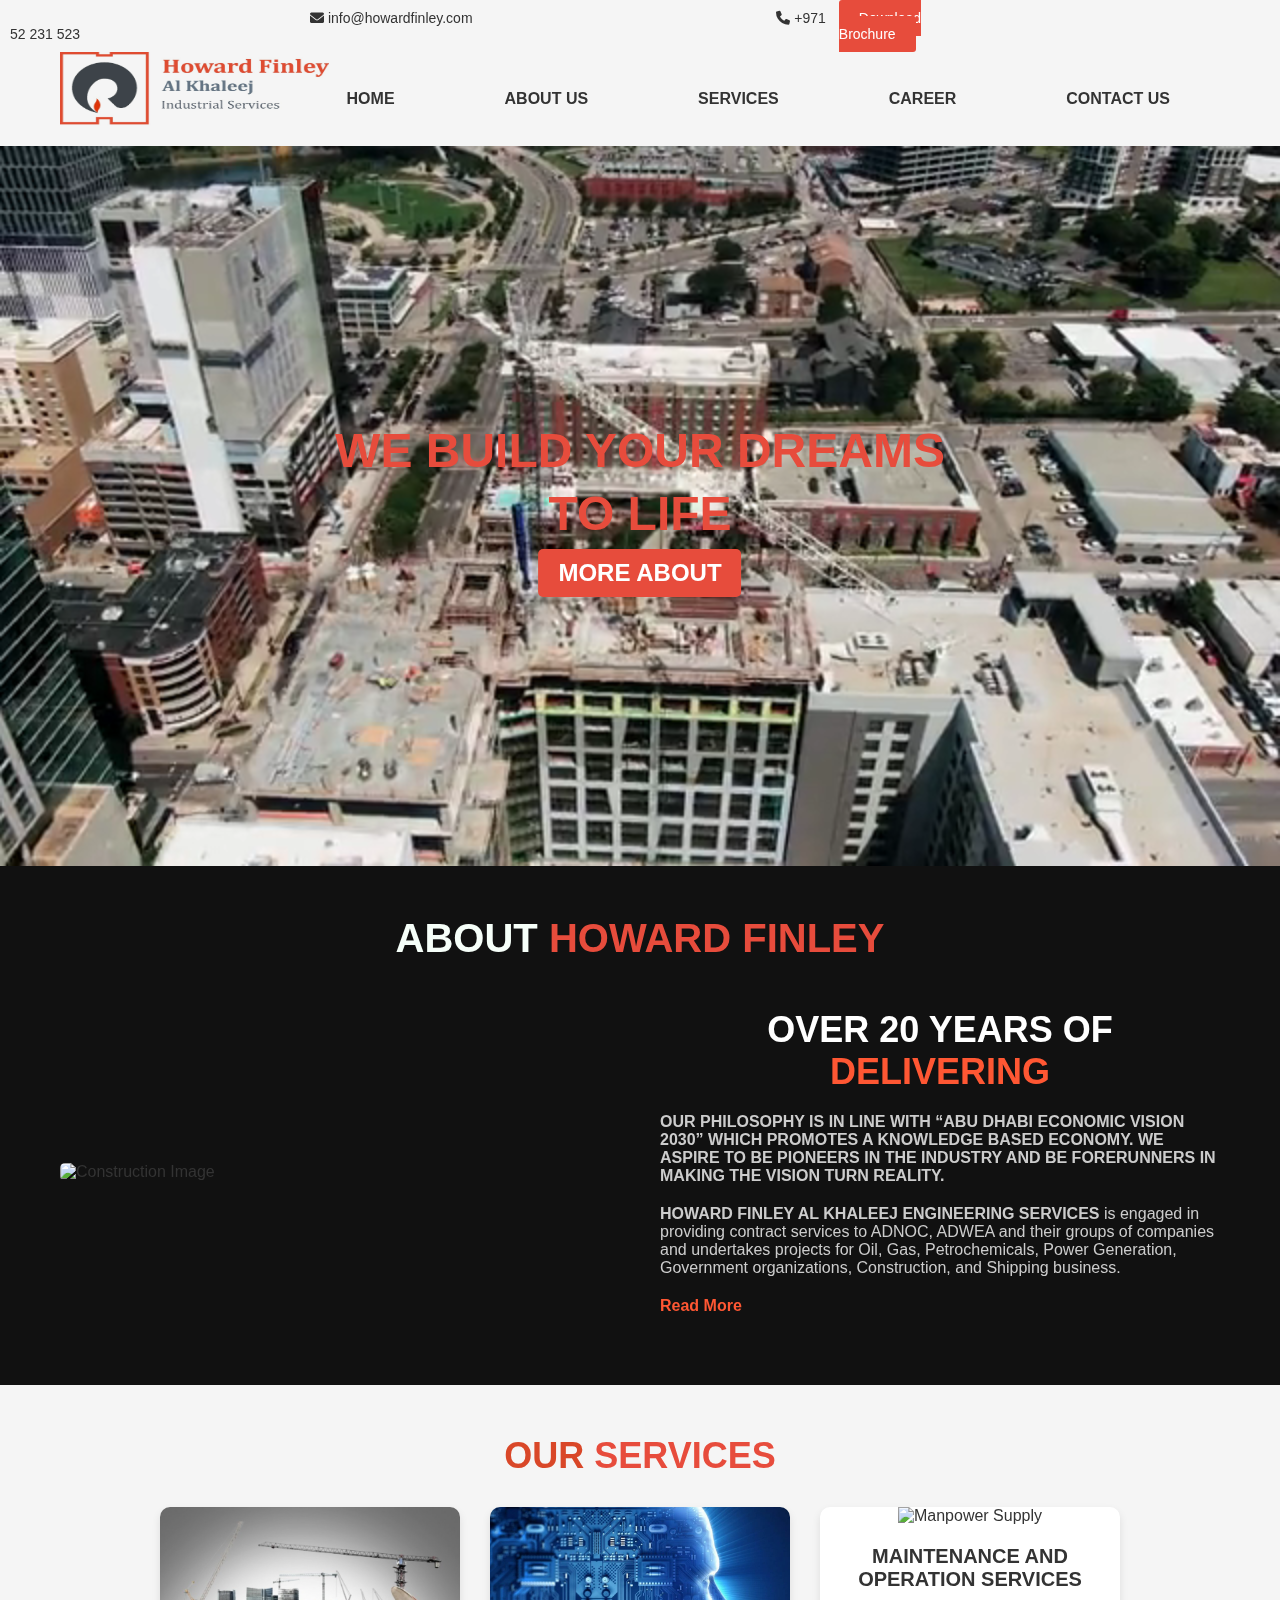
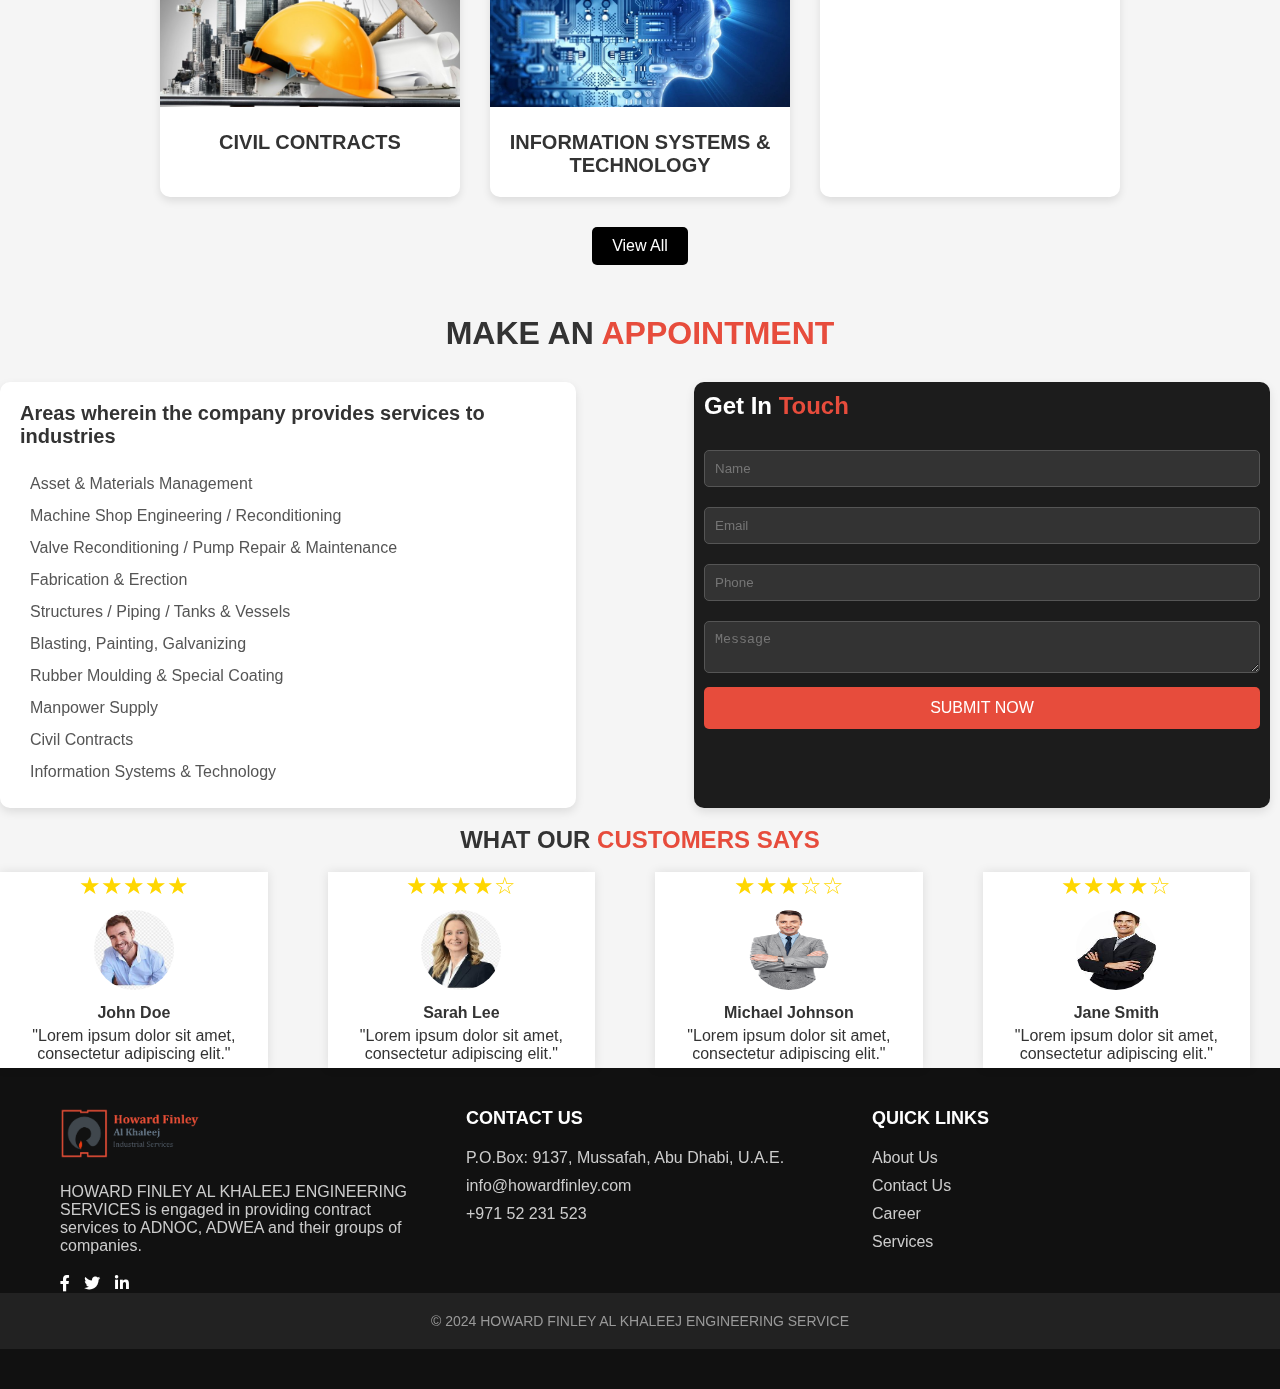
==== commit ed3e4f69: "Update index.html" ====
--- a/index.html
+++ b/index.html
@@ -3,7 +3,7 @@
 
 <head>
   <meta charset="utf-8">
-  <meta name="viewport" content="width=device-width, initial-scale=1, shrink-to-fit=no">
+  <meta name="viewport" content="width=device-width, initial-scale=1.0">
   <link href="#">
   <link rel="stylesheet" href="https://cdnjs.cloudflare.com/ajax/libs/font-awesome/6.0.0-beta3/css/all.min.css">
   <link rel="stylesheet" href="style.css">
@@ -39,6 +39,7 @@
     <div class="hamburger" id="hamburger">
         <i class="fas fa-bars"></i>
     </div>
+       <script src="script.js"></script>
   </nav>
     
     <div class="video-container">
@@ -55,7 +56,7 @@
     </div>
 </div>
     </div>
-    <script src="script.js"></script>
+ 
      
 <section class="about-section">
 
--- a/style.css
+++ b/style.css
@@ -551,7 +551,7 @@
         box-shadow: 0px 8px 16px rgba(0, 0, 0, 0.1);
     }
     .menu.active {
-        display: flex;
+        display: block;
     }
 
     .menu li {
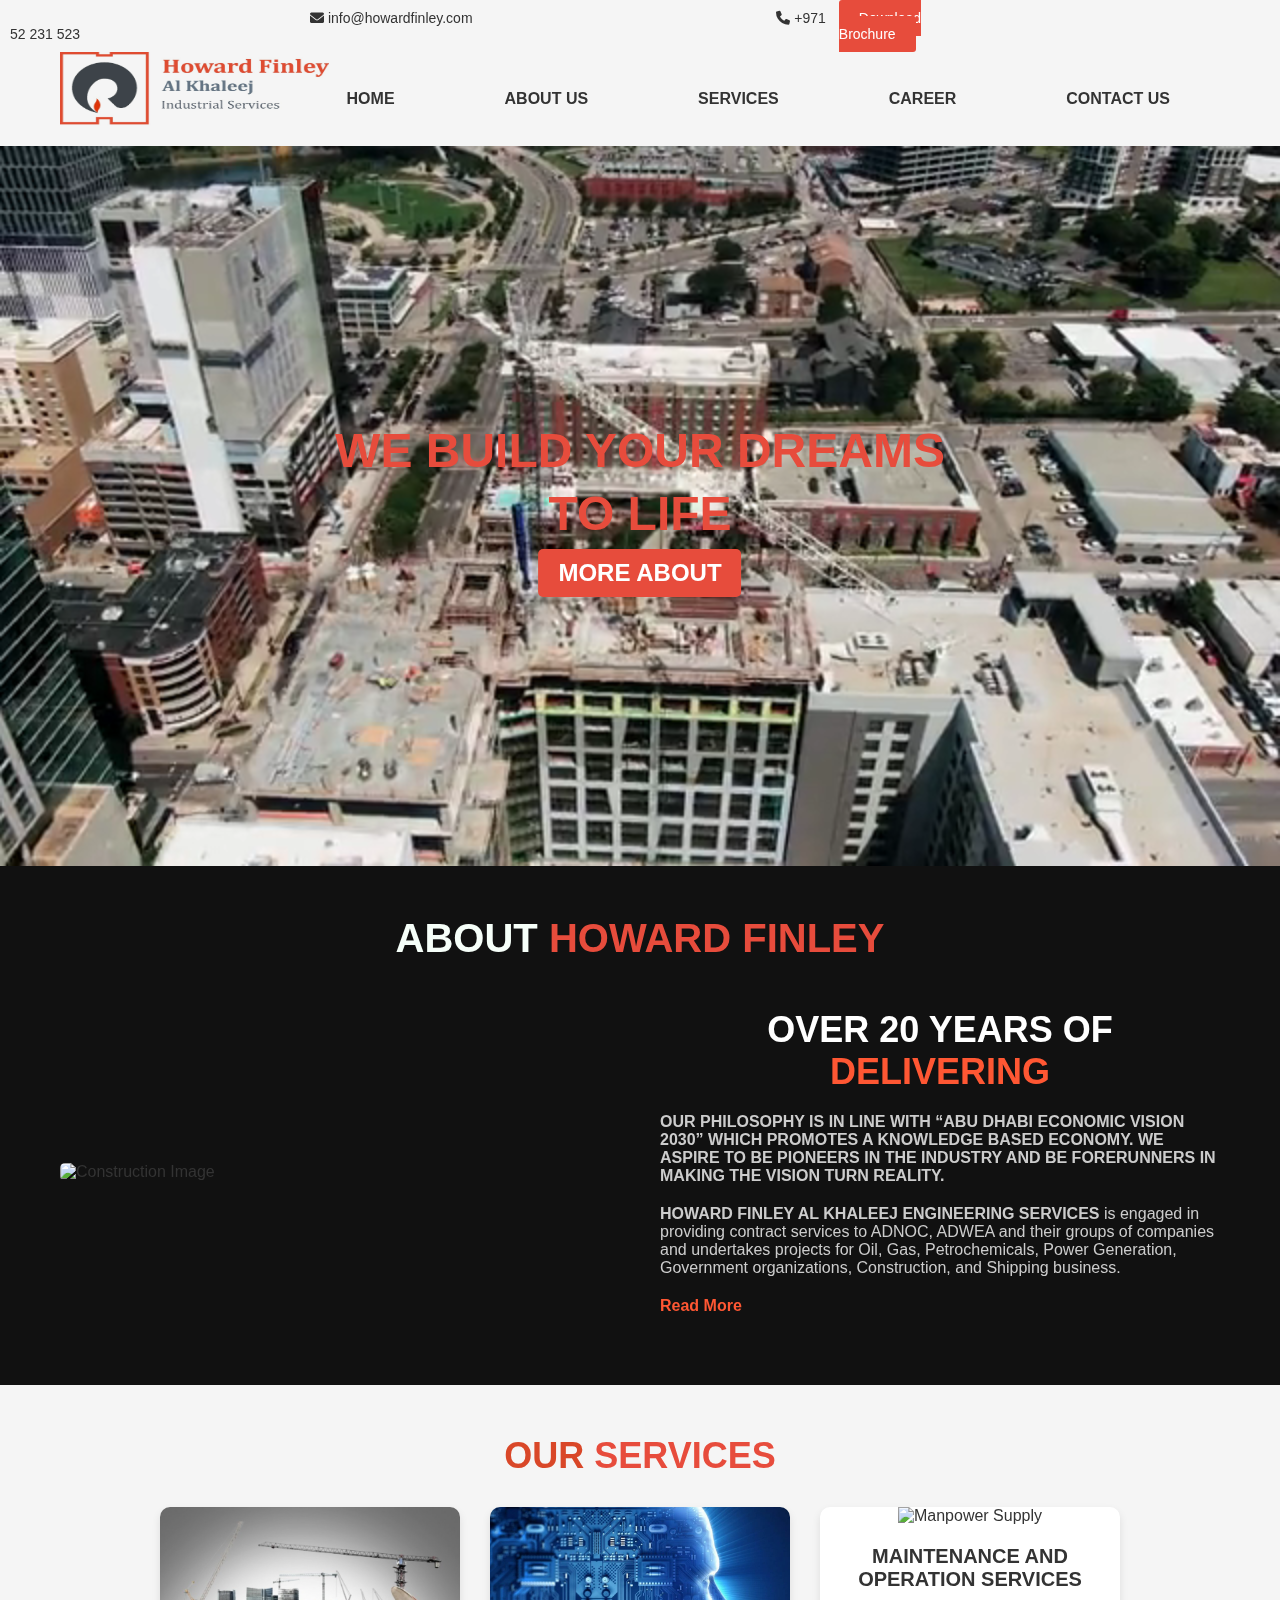
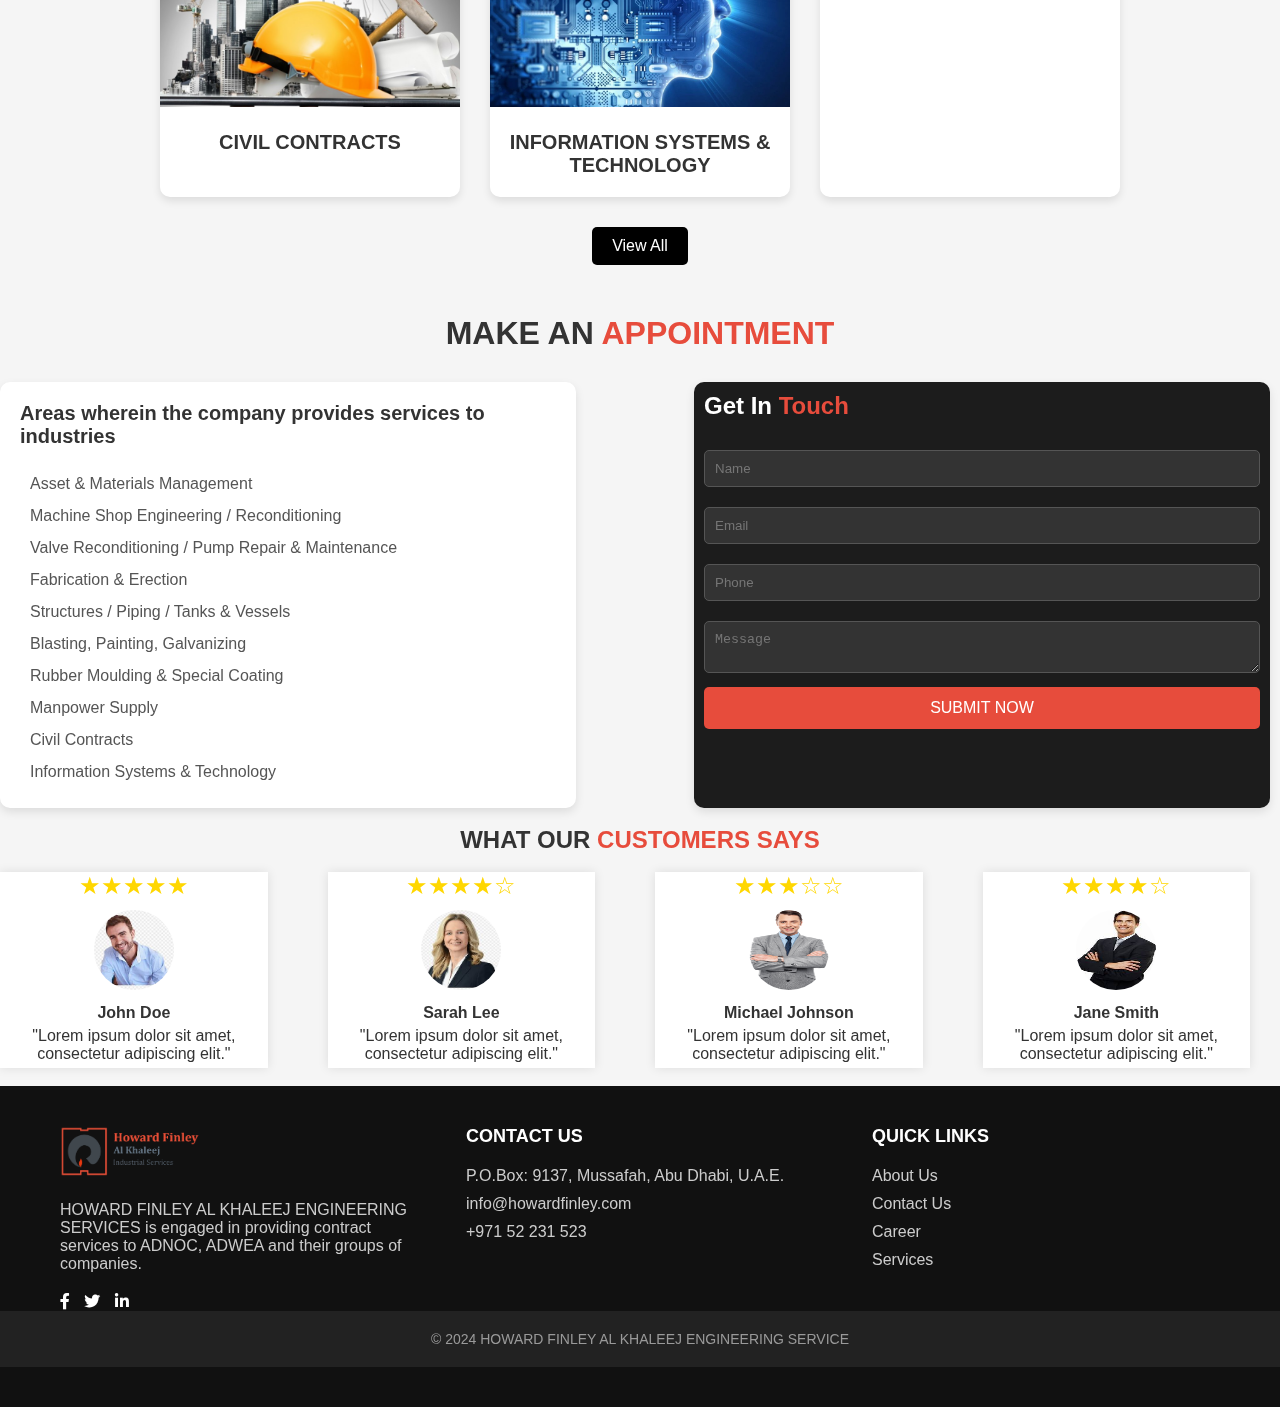
==== commit b1aee691: "Update index.html" ====
--- a/index.html
+++ b/index.html
@@ -165,6 +165,7 @@
         </div>
     </div>
 </div>
+  <br>
 <footer>
     <div class="footer-container">
         <!-- Company Info -->
--- a/style.css
+++ b/style.css
@@ -529,16 +529,21 @@
             margin-top: 10px;
             margin-right: 10px;
     }
+   
     .logo{
         margin-top: 10px;
-        margin-right: 20px;
+        margin-right: 70px;
     }
 
     .contact-info {
         display: none;
         margin-bottom: 10px;
     }
-
+    .button-text{
+         padding: 8px 12px; /* Adjust top/bottom and left/right padding */
+         font-size: 8px; /* Change font size */
+        
+    }
     .menu {
         display: none;
         flex-direction: column;
@@ -628,7 +633,9 @@
        
         grid-template-columns: repeat(2, 1fr); /* Switch to 2 columns */
     }
-
+.review-box{
+    margin-left:8px;
+}
     
 
    
